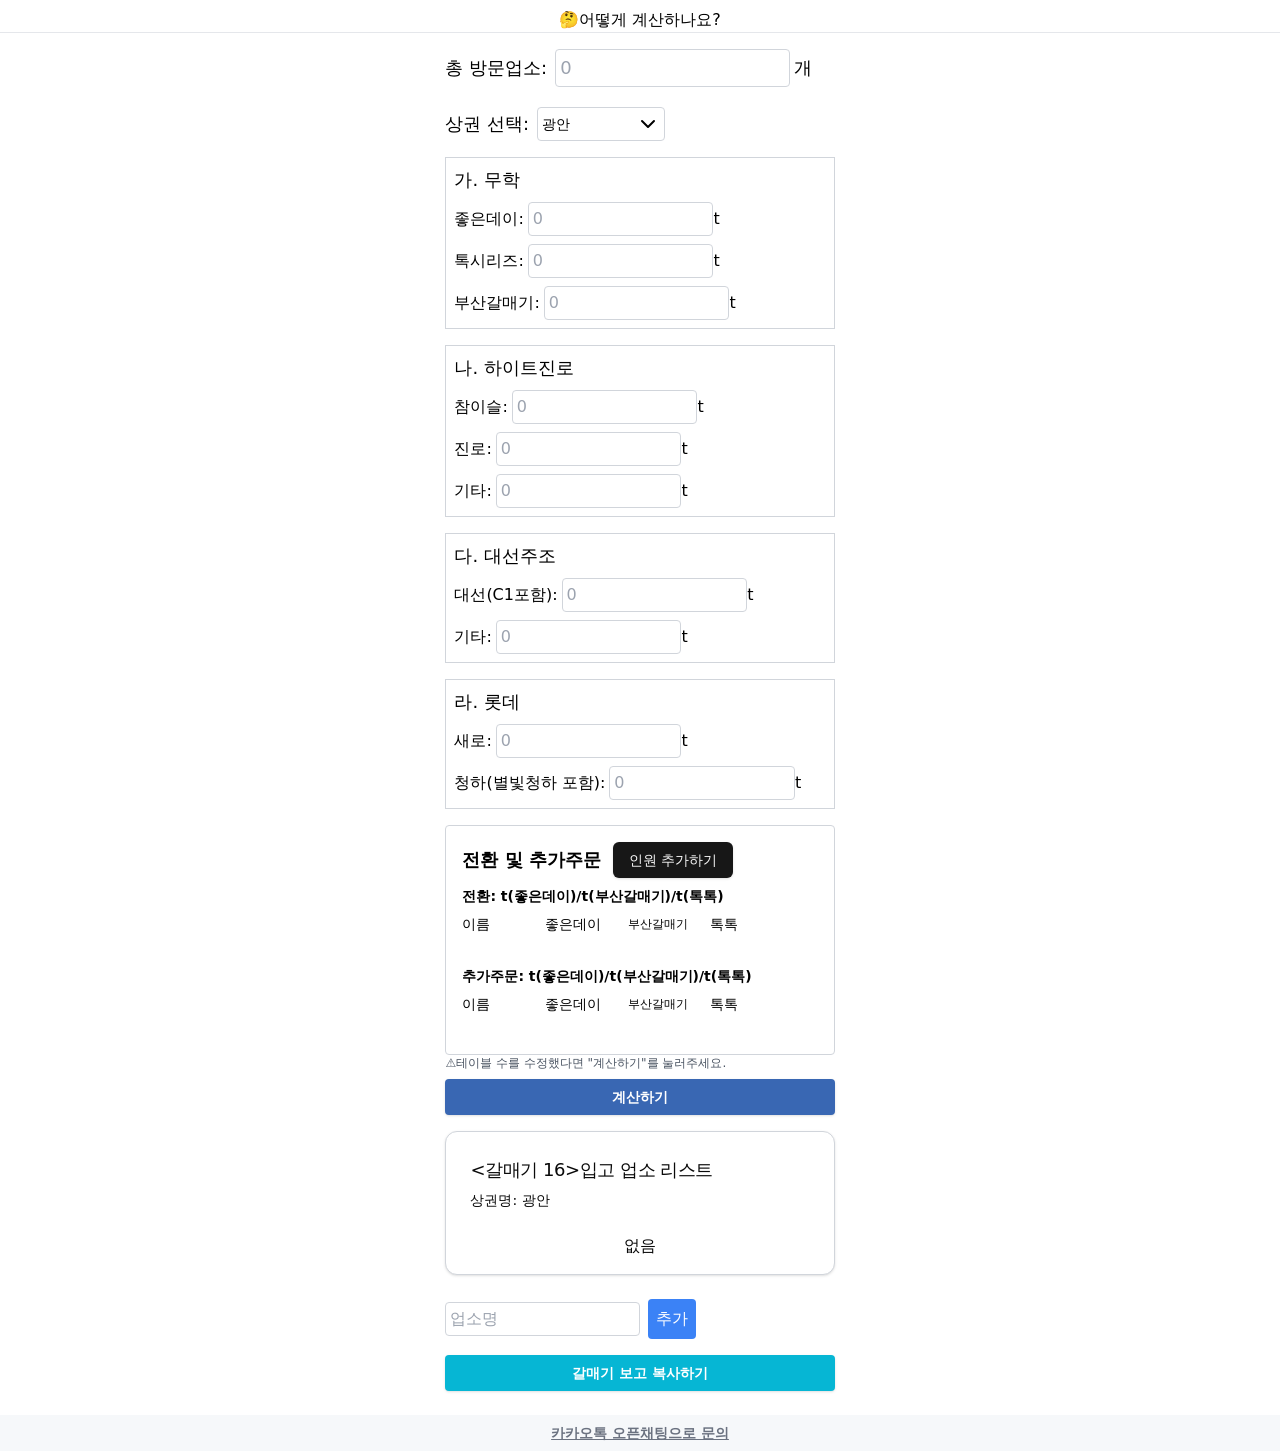
==== index.html @ 33eb795d "Add static sale tool site Includes sale page bundle, redirecting index.html, and basic docs for Clou" ====
<!doctype html>
<html lang="ko">
  <head>
    <meta charset="utf-8" />
    <meta name="viewport" content="width=device-width, initial-scale=1" />
    <title>ABT TOOL</title>
    <meta http-equiv="refresh" content="0; url=/sale.html" />
    <link rel="canonical" href="/sale.html" />
  </head>
  <body>
    <noscript>
      <a href="/sale.html">sale.html로 이동</a>
    </noscript>
  </body>
</html>
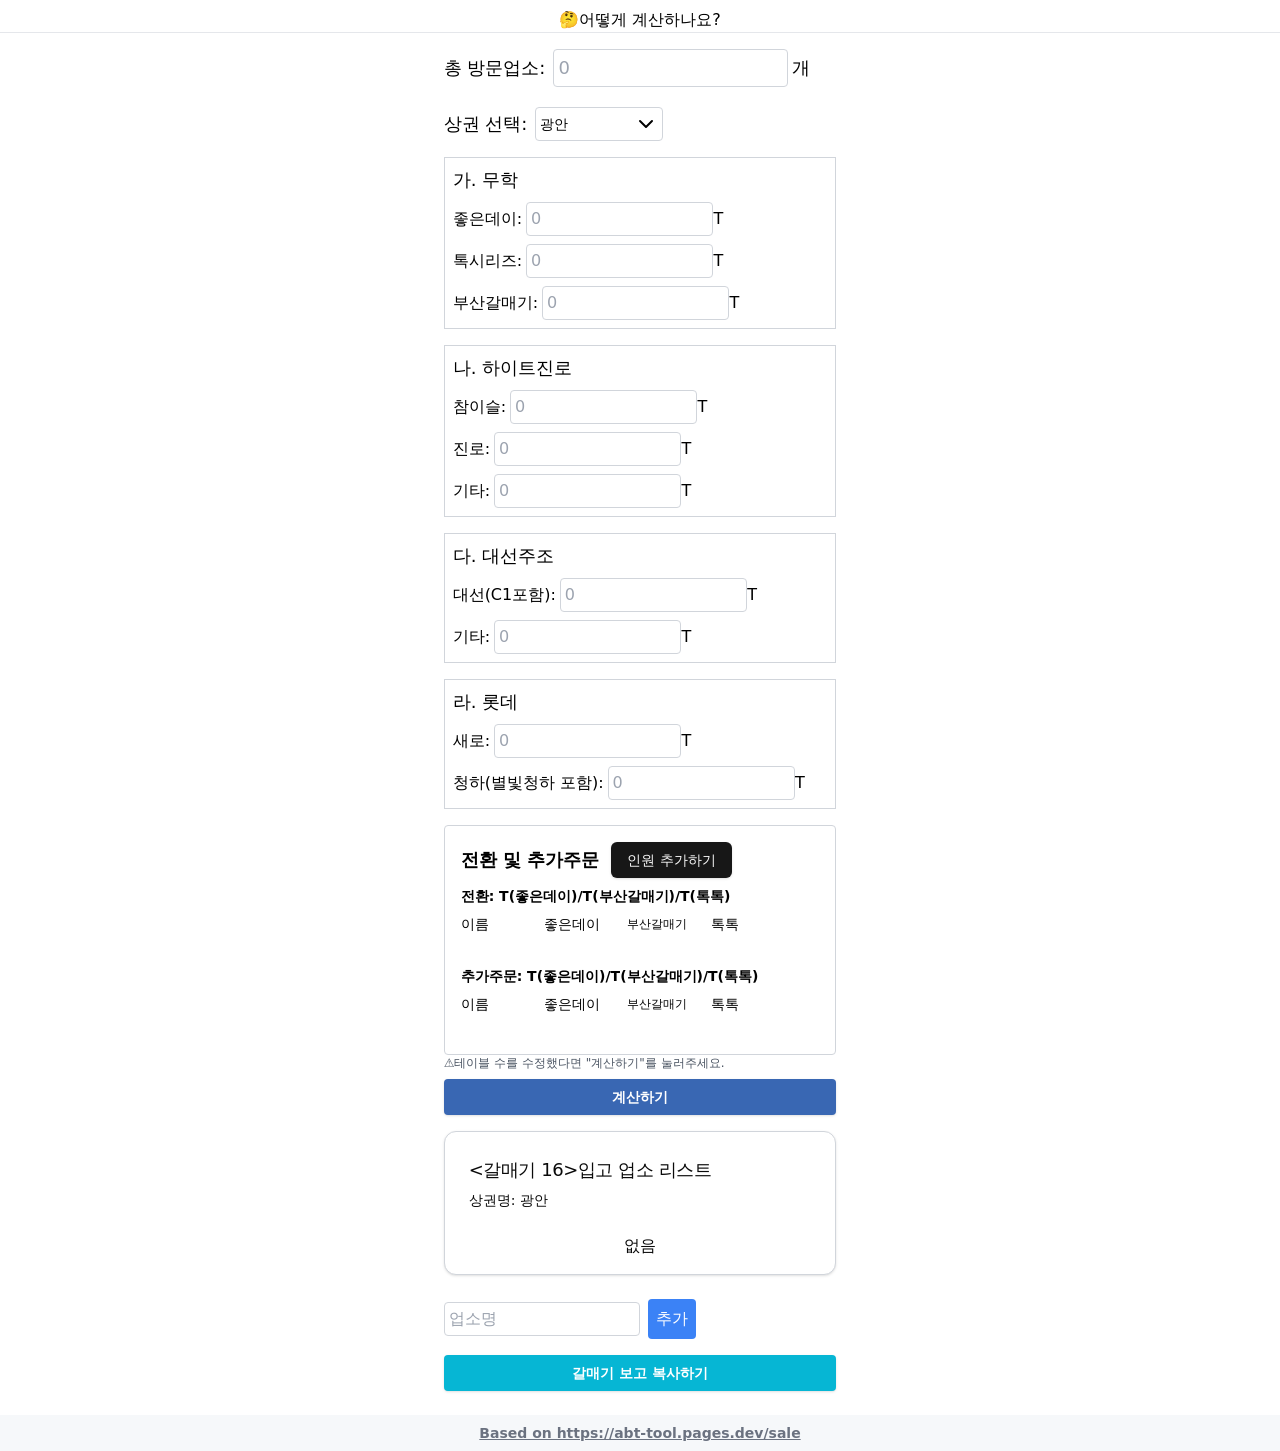
==== commit 42075aee: "sale.html 삭제 등" ====
--- a/index.html
+++ b/index.html
@@ -1,15 +1,130 @@
-<!doctype html>
+<!DOCTYPE html>
 <html lang="ko">
-  <head>
-    <meta charset="utf-8" />
-    <meta name="viewport" content="width=device-width, initial-scale=1" />
+
+<head>
+    <meta charSet="utf-8" />
+    <meta name="viewport" content="width=device-width, initial-scale=1, maximum-scale=1, user-scalable=no" />
+    <link rel="stylesheet" href="_next/static/css/75a75820e877299b.css" data-precedence="next" />
+    <link rel="stylesheet" href="_next/static/css/6a5c3ba657a1015a.css" data-precedence="next" />
+    <link rel="preload" as="script" fetchPriority="low" href="_next/static/chunks/webpack-6e3c62feb69afa3a.js" />
+    <script src="_next/static/chunks/fd9d1056-c4050f5b61ad0a3b.js" async=""></script>
+    <script src="_next/static/chunks/526-8e2cb7cc63ae3da7.js" async=""></script>
+    <script src="_next/static/chunks/main-app-bc9e72b412fe2d74.js" async=""></script>
+    <script src="_next/static/chunks/127-a7d9f3a16a4af8b4.js" async=""></script>
+    <script src="_next/static/chunks/app/sale/page-6048f399b94fa936.js" async=""></script>
     <title>ABT TOOL</title>
-    <meta http-equiv="refresh" content="0; url=/sale.html" />
-    <link rel="canonical" href="/sale.html" />
-  </head>
-  <body>
-    <noscript>
-      <a href="/sale.html">sale.html로 이동</a>
-    </noscript>
-  </body>
+    <meta name="description" content="판촉 ABT 근무자의 칼퇴근을 위해!" />
+    <link rel="icon" href="favicon.ico" type="image/x-icon" sizes="16x16" />
+    <script src="_next/static/chunks/polyfills-78c92fac7aa8fdd8.js" noModule=""></script>
+</head>
+
+<body class="__variable_fde3a9 antialiased">
+    <header class="flex items-center justify-center border-b-[1px]"><button type="button" aria-haspopup="dialog"
+            aria-expanded="false" aria-controls="radix-:Rpufkq:" data-state="closed" class="pt-2">🤔어떻게 계산하나요?</button>
+    </header>
+    <main class="app-container">
+        <div class="p-4 max-w-[500px]">
+            <section class="flex flex-col mb-4"><label class="text-lg mb-1 flex items-center">총 방문업소:<input
+                        type="number" pattern="\d*" class="ml-2 border border-gray-300 rounded p-1 text-black"
+                        placeholder="0" /><span class="ml-1">개</span></label></section>
+            <section class="flex flex-row mb-4 items-center">
+                <h1 class="text-lg pr-2">상권 선택: </h1>
+                <div class="relative"><button
+                        class="flex justify-between items-center text-sm border border-gray-300 rounded p-1 text-black w-32 text-left">광안<svg
+                            xmlns="http://www.w3.org/2000/svg" width="24" height="24" viewBox="0 0 24 24" fill="none"
+                            stroke="currentColor" stroke-width="2" stroke-linecap="round" stroke-linejoin="round"
+                            class="lucide lucide-chevron-down transition-transform duration-200 rotate-0">
+                            <path d="m6 9 6 6 6-6"></path>
+                        </svg></button></div>
+            </section>
+            <form>
+                <section class="mb-4 border border-gray-300 p-2">
+                    <h1 class="text-lg">가. 무학</h1>
+                    <div class="mt-2"><span class="pr-1">좋은데이<!-- -->:</span><input type="number" pattern="\d*"
+                            class="border border-gray-300 rounded p-1 w-1/2 text-black" placeholder="0" />T</div>
+                    <div class="mt-2"><span class="pr-1">톡시리즈<!-- -->:</span><input type="number" pattern="\d*"
+                            class="border border-gray-300 rounded p-1 w-1/2 text-black" placeholder="0" />T</div>
+                    <div class="mt-2"><span class="pr-1">부산갈매기<!-- -->:</span><input type="number" pattern="\d*"
+                            class="border border-gray-300 rounded p-1 w-1/2 text-black" placeholder="0" />T</div>
+                </section>
+                <section class="mb-4 border border-gray-300 p-2">
+                    <h1 class="text-lg">나. 하이트진로</h1>
+                    <div class="mt-2"><span class="pr-1">참이슬<!-- -->:</span><input type="number" pattern="\d*"
+                            class="border border-gray-300 rounded p-1 w-1/2 text-black" placeholder="0" />T</div>
+                    <div class="mt-2"><span class="pr-1">진로<!-- -->:</span><input type="number" pattern="\d*"
+                            class="border border-gray-300 rounded p-1 w-1/2 text-black" placeholder="0" />T</div>
+                    <div class="mt-2"><span class="pr-1">기타<!-- -->:</span><input type="number" pattern="\d*"
+                            class="border border-gray-300 rounded p-1 w-1/2 text-black" placeholder="0" />T</div>
+                </section>
+                <section class="mb-4 border border-gray-300 p-2">
+                    <h1 class="text-lg">다. 대선주조</h1>
+                    <div class="mt-2"><span class="pr-1">대선(C1포함)<!-- -->:</span><input type="number" pattern="\d*"
+                            class="border border-gray-300 rounded p-1 w-1/2 text-black" placeholder="0" />T</div>
+                    <div class="mt-2"><span class="pr-1">기타<!-- -->:</span><input type="number" pattern="\d*"
+                            class="border border-gray-300 rounded p-1 w-1/2 text-black" placeholder="0" />T</div>
+                </section>
+                <section class="mb-4 border border-gray-300 p-2">
+                    <h1 class="text-lg">라. 롯데</h1>
+                    <div class="mt-2"><span class="pr-1">새로<!-- -->:</span><input type="number" pattern="\d*"
+                            class="border border-gray-300 rounded p-1 w-1/2 text-black" placeholder="0" />T</div>
+                    <div class="mt-2"><span class="pr-1">청하(별빛청하 포함)<!-- -->:</span><input type="number" pattern="\d*"
+                            class="border border-gray-300 rounded p-1 w-1/2 text-black" placeholder="0" />T</div>
+                </section>
+                <div class="border border-gray-300 rounded p-4">
+                    <div class="flex flex-row justify-start items-center gap-3">
+                        <h1 class="text-lg font-bold">전환 및 추가주문</h1><button
+                            class="inline-flex items-center justify-center gap-2 whitespace-nowrap rounded-md text-sm font-medium transition-colors focus-visible:outline-none focus-visible:ring-1 focus-visible:ring-neutral-950 disabled:pointer-events-none disabled:opacity-50 [&amp;_svg]:pointer-events-none [&amp;_svg]:size-4 [&amp;_svg]:shrink-0 dark:focus-visible:ring-neutral-300 bg-neutral-900 text-neutral-50 shadow hover:bg-neutral-900/90 dark:bg-neutral-50 dark:text-neutral-900 dark:hover:bg-neutral-50/90 h-9 px-4 py-2"
+                            type="button">인원 추가하기</button>
+                    </div>
+                    <section class="mb-4 text-sm">
+                        <h2 class="py-2 font-bold">전환: <!-- -->T(좋은데이)/<!-- -->T(부산갈매기)/<!-- -->T(톡톡)</h2>
+                        <div class="flex flex-col mb-2">
+                            <div class="flex flex-row gap-2 mb-2"><label class="w-1/4">이름</label><label
+                                    class="w-1/4">좋은데이</label><label
+                                    class="w-1/4 text-xs flex flex-col justify-center">부산갈매기</label><label
+                                    class="w-1/4">톡톡</label>
+                                <div class="w-1/12"></div>
+                            </div>
+                        </div>
+                    </section>
+                    <section class="mb-4 text-sm">
+                        <h2 class="py-2 font-bold">추가주문: <!-- -->T(좋은데이)/<!-- -->T(부산갈매기)/<!-- -->T(톡톡)</h2>
+                        <div class="flex flex-col mb-2">
+                            <div class="flex flex-row gap-2 mb-2"><label class="w-1/4">이름</label><label
+                                    class="w-1/4">좋은데이</label><label
+                                    class="w-1/4 text-xs flex flex-col justify-center">부산갈매기</label><label
+                                    class="w-1/4">톡톡</label>
+                                <div class="w-1/12"></div>
+                            </div>
+                        </div>
+                    </section>
+                </div>
+                <p class="text-xs text-gray-600">⚠️테이블 수를 수정했다면 &quot;계산하기&quot;를 눌러주세요.</p><button
+                    class="inline-flex items-center justify-center gap-2 whitespace-nowrap text-sm transition-colors focus-visible:outline-none focus-visible:ring-1 focus-visible:ring-neutral-950 disabled:pointer-events-none disabled:opacity-50 [&amp;_svg]:pointer-events-none [&amp;_svg]:size-4 [&amp;_svg]:shrink-0 dark:focus-visible:ring-neutral-300 shadow dark:bg-neutral-50 dark:text-neutral-900 dark:hover:bg-neutral-50/90 h-9 my-2 bg-[#3967b3] hover:bg-[#3871cc] text-white font-semibold rounded p-2 w-full"
+                    type="submit">계산하기</button>
+            </form>
+            <section>
+                <div
+                    class="rounded-xl bg-white text-neutral-950 shadow dark:border-neutral-800 dark:bg-neutral-950 dark:text-neutral-50 mt-2 mb-4 border border-gray-300 w-full max-w-full">
+                    <div class="flex flex-col space-y-1.5 p-6 pb-2">
+                        <div class="tracking-tight text-lg font-medium">&lt;<!-- -->갈매기 16<!-- -->&gt;<!-- -->입고 업소 리스트
+                        </div>
+                        <p class="text-sm text-muted-foreground">상권명: <!-- -->광안</p>
+                    </div>
+                    <div class="p-0">
+                        <p class="text-center py-4 text-muted-foreground">없음</p>
+                    </div>
+                </div>
+                <form class=""><input class="border rounded p-1 w-1/2 mr-2 text-black border-gray-300" placeholder="업소명"
+                        value="" /><button type="submit" class="my-2 bg-blue-500 text-white rounded p-2">추가</button>
+                </form><button
+                    class="inline-flex items-center justify-center gap-2 whitespace-nowrap text-sm transition-colors focus-visible:outline-none focus-visible:ring-1 focus-visible:ring-neutral-950 disabled:pointer-events-none disabled:opacity-50 [&amp;_svg]:pointer-events-none [&amp;_svg]:size-4 [&amp;_svg]:shrink-0 dark:focus-visible:ring-neutral-300 shadow dark:bg-neutral-50 dark:text-neutral-900 dark:hover:bg-neutral-50/90 h-9 my-2 bg-cyan-500 hover:bg-[#2098ad] text-white font-semibold rounded p-2 w-full"
+                    type="button">갈매기 보고 복사하기</button>
+            </section>
+        </div>
+    </main>
+    <footer class="text-center text-sm text-gray-500 py-2 bg-[#F6F8FA]"><a href="https://abt-tool.pages.dev/sale" class="underline font-bold" target="_blank" rel="noopener">Based on https://abt-tool.pages.dev/sale</a></footer>
+    <script src="_next/static/chunks/webpack-6e3c62feb69afa3a.js" async=""></script>
+</body>
+
 </html>
--- a/_next/static/css/75a75820e877299b.css
+++ b/_next/static/css/75a75820e877299b.css
@@ -0,0 +1,1824 @@
+@font-face {
+    font-family: __pretendard_fde3a9;
+    src: url(../media/ff840cfebfb63b0c-s.p.woff2) format("woff2");
+    font-display: swap;
+    font-weight: 45 920
+}
+
+@font-face {
+    font-family: __pretendard_Fallback_fde3a9;
+    src: local("Arial");
+    ascent-override: 93.76%;
+    descent-override: 23.75%;
+    line-gap-override: 0.00%;
+    size-adjust: 101.55%
+}
+
+.__className_fde3a9 {
+    font-family: __pretendard_fde3a9, __pretendard_Fallback_fde3a9
+}
+
+.__variable_fde3a9 {
+    --font-pretendard: "__pretendard_fde3a9", "__pretendard_Fallback_fde3a9"
+}
+
+/*
+! tailwindcss v3.4.11 | MIT License | https://tailwindcss.com
+*/
+*,
+:after,
+:before {
+    box-sizing: border-box;
+    border: 0 solid #e5e7eb
+}
+
+:after,
+:before {
+    --tw-content: ""
+}
+
+:host,
+html {
+    line-height: 1.5;
+    -webkit-text-size-adjust: 100%;
+    -moz-tab-size: 4;
+    tab-size: 4;
+    font-family: ui-sans-serif, system-ui, sans-serif, Apple Color Emoji, Segoe UI Emoji, Segoe UI Symbol, Noto Color Emoji;
+    font-feature-settings: normal;
+    font-variation-settings: normal;
+    -webkit-tap-highlight-color: transparent
+}
+
+body {
+    margin: 0;
+    line-height: inherit
+}
+
+hr {
+    height: 0;
+    color: inherit;
+    border-top-width: 1px
+}
+
+abbr:where([title]) {
+    text-decoration: underline dotted
+}
+
+h1,
+h2,
+h3,
+h4,
+h5,
+h6 {
+    font-size: inherit;
+    font-weight: inherit
+}
+
+a {
+    color: inherit;
+    text-decoration: inherit
+}
+
+b,
+strong {
+    font-weight: bolder
+}
+
+code,
+kbd,
+pre,
+samp {
+    font-family: ui-monospace, SFMono-Regular, Menlo, Monaco, Consolas, Liberation Mono, Courier New, monospace;
+    font-feature-settings: normal;
+    font-variation-settings: normal;
+    font-size: 1em
+}
+
+small {
+    font-size: 80%
+}
+
+sub,
+sup {
+    font-size: 75%;
+    line-height: 0;
+    position: relative;
+    vertical-align: baseline
+}
+
+sub {
+    bottom: -.25em
+}
+
+sup {
+    top: -.5em
+}
+
+table {
+    text-indent: 0;
+    border-color: inherit;
+    border-collapse: collapse
+}
+
+button,
+input,
+optgroup,
+select,
+textarea {
+    font-family: inherit;
+    font-feature-settings: inherit;
+    font-variation-settings: inherit;
+    font-size: 100%;
+    font-weight: inherit;
+    line-height: inherit;
+    letter-spacing: inherit;
+    color: inherit;
+    margin: 0;
+    padding: 0
+}
+
+button,
+select {
+    text-transform: none
+}
+
+button,
+input:where([type=button]),
+input:where([type=reset]),
+input:where([type=submit]) {
+    -webkit-appearance: button;
+    background-color: transparent;
+    background-image: none
+}
+
+:-moz-focusring {
+    outline: auto
+}
+
+:-moz-ui-invalid {
+    box-shadow: none
+}
+
+progress {
+    vertical-align: baseline
+}
+
+::-webkit-inner-spin-button,
+::-webkit-outer-spin-button {
+    height: auto
+}
+
+[type=search] {
+    -webkit-appearance: textfield;
+    outline-offset: -2px
+}
+
+::-webkit-search-decoration {
+    -webkit-appearance: none
+}
+
+::-webkit-file-upload-button {
+    -webkit-appearance: button;
+    font: inherit
+}
+
+summary {
+    display: list-item
+}
+
+blockquote,
+dd,
+dl,
+figure,
+h1,
+h2,
+h3,
+h4,
+h5,
+h6,
+hr,
+p,
+pre {
+    margin: 0
+}
+
+fieldset {
+    margin: 0
+}
+
+fieldset,
+legend {
+    padding: 0
+}
+
+menu,
+ol,
+ul {
+    list-style: none;
+    margin: 0;
+    padding: 0
+}
+
+dialog {
+    padding: 0
+}
+
+textarea {
+    resize: vertical
+}
+
+input::placeholder,
+textarea::placeholder {
+    opacity: 1;
+    color: #9ca3af
+}
+
+[role=button],
+button {
+    cursor: pointer
+}
+
+:disabled {
+    cursor: default
+}
+
+audio,
+canvas,
+embed,
+iframe,
+img,
+object,
+svg,
+video {
+    display: block;
+    vertical-align: middle
+}
+
+img,
+video {
+    max-width: 100%;
+    height: auto
+}
+
+[hidden] {
+    display: none
+}
+
+:root {
+    --radius: 0.5rem
+}
+
+*,
+:after,
+:before {
+    --tw-border-spacing-x: 0;
+    --tw-border-spacing-y: 0;
+    --tw-translate-x: 0;
+    --tw-translate-y: 0;
+    --tw-rotate: 0;
+    --tw-skew-x: 0;
+    --tw-skew-y: 0;
+    --tw-scale-x: 1;
+    --tw-scale-y: 1;
+    --tw-pan-x: ;
+    --tw-pan-y: ;
+    --tw-pinch-zoom: ;
+    --tw-scroll-snap-strictness: proximity;
+    --tw-gradient-from-position: ;
+    --tw-gradient-via-position: ;
+    --tw-gradient-to-position: ;
+    --tw-ordinal: ;
+    --tw-slashed-zero: ;
+    --tw-numeric-figure: ;
+    --tw-numeric-spacing: ;
+    --tw-numeric-fraction: ;
+    --tw-ring-inset: ;
+    --tw-ring-offset-width: 0px;
+    --tw-ring-offset-color: #fff;
+    --tw-ring-color: rgba(59, 130, 246, .5);
+    --tw-ring-offset-shadow: 0 0 #0000;
+    --tw-ring-shadow: 0 0 #0000;
+    --tw-shadow: 0 0 #0000;
+    --tw-shadow-colored: 0 0 #0000;
+    --tw-blur: ;
+    --tw-brightness: ;
+    --tw-contrast: ;
+    --tw-grayscale: ;
+    --tw-hue-rotate: ;
+    --tw-invert: ;
+    --tw-saturate: ;
+    --tw-sepia: ;
+    --tw-drop-shadow: ;
+    --tw-backdrop-blur: ;
+    --tw-backdrop-brightness: ;
+    --tw-backdrop-contrast: ;
+    --tw-backdrop-grayscale: ;
+    --tw-backdrop-hue-rotate: ;
+    --tw-backdrop-invert: ;
+    --tw-backdrop-opacity: ;
+    --tw-backdrop-saturate: ;
+    --tw-backdrop-sepia: ;
+    --tw-contain-size: ;
+    --tw-contain-layout: ;
+    --tw-contain-paint: ;
+    --tw-contain-style:
+}
+
+::backdrop {
+    --tw-border-spacing-x: 0;
+    --tw-border-spacing-y: 0;
+    --tw-translate-x: 0;
+    --tw-translate-y: 0;
+    --tw-rotate: 0;
+    --tw-skew-x: 0;
+    --tw-skew-y: 0;
+    --tw-scale-x: 1;
+    --tw-scale-y: 1;
+    --tw-pan-x: ;
+    --tw-pan-y: ;
+    --tw-pinch-zoom: ;
+    --tw-scroll-snap-strictness: proximity;
+    --tw-gradient-from-position: ;
+    --tw-gradient-via-position: ;
+    --tw-gradient-to-position: ;
+    --tw-ordinal: ;
+    --tw-slashed-zero: ;
+    --tw-numeric-figure: ;
+    --tw-numeric-spacing: ;
+    --tw-numeric-fraction: ;
+    --tw-ring-inset: ;
+    --tw-ring-offset-width: 0px;
+    --tw-ring-offset-color: #fff;
+    --tw-ring-color: rgba(59, 130, 246, .5);
+    --tw-ring-offset-shadow: 0 0 #0000;
+    --tw-ring-shadow: 0 0 #0000;
+    --tw-shadow: 0 0 #0000;
+    --tw-shadow-colored: 0 0 #0000;
+    --tw-blur: ;
+    --tw-brightness: ;
+    --tw-contrast: ;
+    --tw-grayscale: ;
+    --tw-hue-rotate: ;
+    --tw-invert: ;
+    --tw-saturate: ;
+    --tw-sepia: ;
+    --tw-drop-shadow: ;
+    --tw-backdrop-blur: ;
+    --tw-backdrop-brightness: ;
+    --tw-backdrop-contrast: ;
+    --tw-backdrop-grayscale: ;
+    --tw-backdrop-hue-rotate: ;
+    --tw-backdrop-invert: ;
+    --tw-backdrop-opacity: ;
+    --tw-backdrop-saturate: ;
+    --tw-backdrop-sepia: ;
+    --tw-contain-size: ;
+    --tw-contain-layout: ;
+    --tw-contain-paint: ;
+    --tw-contain-style:
+}
+
+.sr-only {
+    position: absolute;
+    width: 1px;
+    height: 1px;
+    padding: 0;
+    margin: -1px;
+    overflow: hidden;
+    clip: rect(0, 0, 0, 0);
+    white-space: nowrap;
+    border-width: 0
+}
+
+.pointer-events-none {
+    pointer-events: none
+}
+
+.fixed {
+    position: fixed
+}
+
+.absolute {
+    position: absolute
+}
+
+.relative {
+    position: relative
+}
+
+.inset-0 {
+    inset: 0
+}
+
+.-bottom-10 {
+    bottom: -2.5rem
+}
+
+.bottom-8 {
+    bottom: 2rem
+}
+
+.left-0 {
+    left: 0
+}
+
+.left-\[50\%\] {
+    left: 50%
+}
+
+.right-4 {
+    right: 1rem
+}
+
+.top-0 {
+    top: 0
+}
+
+.top-4 {
+    top: 1rem
+}
+
+.top-\[50\%\] {
+    top: 50%
+}
+
+.z-50 {
+    z-index: 50
+}
+
+.mx-auto {
+    margin-left: auto;
+    margin-right: auto
+}
+
+.my-2 {
+    margin-top: .5rem;
+    margin-bottom: .5rem
+}
+
+.my-6 {
+    margin-top: 1.5rem;
+    margin-bottom: 1.5rem
+}
+
+.mb-1 {
+    margin-bottom: .25rem
+}
+
+.mb-2 {
+    margin-bottom: .5rem
+}
+
+.mb-3 {
+    margin-bottom: .75rem
+}
+
+.mb-4 {
+    margin-bottom: 1rem
+}
+
+.ml-1 {
+    margin-left: .25rem
+}
+
+.ml-1\.5 {
+    margin-left: .375rem
+}
+
+.ml-2 {
+    margin-left: .5rem
+}
+
+.mr-1 {
+    margin-right: .25rem
+}
+
+.mr-2 {
+    margin-right: .5rem
+}
+
+.mt-1 {
+    margin-top: .25rem
+}
+
+.mt-2 {
+    margin-top: .5rem
+}
+
+.mt-4 {
+    margin-top: 1rem
+}
+
+.block {
+    display: block
+}
+
+.flex {
+    display: flex
+}
+
+.inline-flex {
+    display: inline-flex
+}
+
+.table {
+    display: table
+}
+
+.grid {
+    display: grid
+}
+
+.h-10 {
+    height: 2.5rem
+}
+
+.h-3\.5 {
+    height: .875rem
+}
+
+.h-4 {
+    height: 1rem
+}
+
+.h-5 {
+    height: 1.25rem
+}
+
+.h-7 {
+    height: 1.75rem
+}
+
+.h-8 {
+    height: 2rem
+}
+
+.h-9 {
+    height: 2.25rem
+}
+
+.h-\[310px\] {
+    height: 310px
+}
+
+.h-screen {
+    height: 100vh
+}
+
+.max-h-0 {
+    max-height: 0
+}
+
+.max-h-8 {
+    max-height: 2rem
+}
+
+.max-h-80 {
+    max-height: 20rem
+}
+
+.w-1\/12 {
+    width: 8.333333%
+}
+
+.w-1\/2 {
+    width: 50%
+}
+
+.w-1\/4 {
+    width: 25%
+}
+
+.w-12 {
+    width: 3rem
+}
+
+.w-3\.5 {
+    width: .875rem
+}
+
+.w-32 {
+    width: 8rem
+}
+
+.w-4 {
+    width: 1rem
+}
+
+.w-9 {
+    width: 2.25rem
+}
+
+.w-\[60px\] {
+    width: 60px
+}
+
+.w-full {
+    width: 100%
+}
+
+.w-screen {
+    width: 100vw
+}
+
+.max-w-\[500px\] {
+    max-width: 500px
+}
+
+.max-w-full {
+    max-width: 100%
+}
+
+.max-w-lg {
+    max-width: 32rem
+}
+
+.max-w-xs {
+    max-width: 20rem
+}
+
+.flex-1 {
+    flex: 1 1 0%
+}
+
+.shrink-0 {
+    flex-shrink: 0
+}
+
+.caption-bottom {
+    caption-side: bottom
+}
+
+.translate-x-\[-50\%\] {
+    --tw-translate-x: -50%
+}
+
+.translate-x-\[-50\%\],
+.translate-y-0 {
+    transform: translate(var(--tw-translate-x), var(--tw-translate-y)) rotate(var(--tw-rotate)) skewX(var(--tw-skew-x)) skewY(var(--tw-skew-y)) scaleX(var(--tw-scale-x)) scaleY(var(--tw-scale-y))
+}
+
+.translate-y-0 {
+    --tw-translate-y: 0px
+}
+
+.translate-y-\[-50\%\] {
+    --tw-translate-y: -50%
+}
+
+.translate-y-\[-50\%\],
+.translate-y-full {
+    transform: translate(var(--tw-translate-x), var(--tw-translate-y)) rotate(var(--tw-rotate)) skewX(var(--tw-skew-x)) skewY(var(--tw-skew-y)) scaleX(var(--tw-scale-x)) scaleY(var(--tw-scale-y))
+}
+
+.translate-y-full {
+    --tw-translate-y: 100%
+}
+
+.rotate-0 {
+    --tw-rotate: 0deg
+}
+
+.rotate-0,
+.rotate-180 {
+    transform: translate(var(--tw-translate-x), var(--tw-translate-y)) rotate(var(--tw-rotate)) skewX(var(--tw-skew-x)) skewY(var(--tw-skew-y)) scaleX(var(--tw-scale-x)) scaleY(var(--tw-scale-y))
+}
+
+.rotate-180 {
+    --tw-rotate: 180deg
+}
+
+.transform {
+    transform: translate(var(--tw-translate-x), var(--tw-translate-y)) rotate(var(--tw-rotate)) skewX(var(--tw-skew-x)) skewY(var(--tw-skew-y)) scaleX(var(--tw-scale-x)) scaleY(var(--tw-scale-y))
+}
+
+@keyframes pulse {
+    50% {
+        opacity: .5
+    }
+}
+
+.animate-pulse {
+    animation: pulse 2s cubic-bezier(.4, 0, .6, 1) infinite
+}
+
+@keyframes spin {
+    to {
+        transform: rotate(1turn)
+    }
+}
+
+.animate-spin {
+    animation: spin 1s linear infinite
+}
+
+.cursor-pointer {
+    cursor: pointer
+}
+
+.flex-row {
+    flex-direction: row
+}
+
+.flex-col {
+    flex-direction: column
+}
+
+.flex-col-reverse {
+    flex-direction: column-reverse
+}
+
+.items-center {
+    align-items: center
+}
+
+.justify-start {
+    justify-content: flex-start
+}
+
+.justify-end {
+    justify-content: flex-end
+}
+
+.justify-center {
+    justify-content: center
+}
+
+.justify-between {
+    justify-content: space-between
+}
+
+.gap-2 {
+    gap: .5rem
+}
+
+.gap-3 {
+    gap: .75rem
+}
+
+.gap-4 {
+    gap: 1rem
+}
+
+.space-x-1>:not([hidden])~:not([hidden]) {
+    --tw-space-x-reverse: 0;
+    margin-right: calc(.25rem * var(--tw-space-x-reverse));
+    margin-left: calc(.25rem * calc(1 - var(--tw-space-x-reverse)))
+}
+
+.space-y-1\.5>:not([hidden])~:not([hidden]) {
+    --tw-space-y-reverse: 0;
+    margin-top: calc(.375rem * calc(1 - var(--tw-space-y-reverse)));
+    margin-bottom: calc(.375rem * var(--tw-space-y-reverse))
+}
+
+.space-y-2>:not([hidden])~:not([hidden]) {
+    --tw-space-y-reverse: 0;
+    margin-top: calc(.5rem * calc(1 - var(--tw-space-y-reverse)));
+    margin-bottom: calc(.5rem * var(--tw-space-y-reverse))
+}
+
+.overflow-auto {
+    overflow: auto
+}
+
+.overflow-hidden {
+    overflow: hidden
+}
+
+.overflow-y-auto {
+    overflow-y: auto
+}
+
+.whitespace-nowrap {
+    white-space: nowrap
+}
+
+.rounded {
+    border-radius: .25rem
+}
+
+.rounded-full {
+    border-radius: 9999px
+}
+
+.rounded-lg {
+    border-radius: var(--radius)
+}
+
+.rounded-md {
+    border-radius: calc(var(--radius) - 2px)
+}
+
+.rounded-sm {
+    border-radius: calc(var(--radius) - 4px)
+}
+
+.rounded-xl {
+    border-radius: .75rem
+}
+
+.rounded-t-2xl {
+    border-top-left-radius: 1rem;
+    border-top-right-radius: 1rem
+}
+
+.border {
+    border-width: 1px
+}
+
+.border-0 {
+    border-width: 0
+}
+
+.border-2 {
+    border-width: 2px
+}
+
+.border-b,
+.border-b-\[1px\] {
+    border-bottom-width: 1px
+}
+
+.border-t {
+    border-top-width: 1px
+}
+
+.border-gray-300 {
+    --tw-border-opacity: 1;
+    border-color: rgb(209 213 219/var(--tw-border-opacity))
+}
+
+.border-neutral-200 {
+    --tw-border-opacity: 1;
+    border-color: rgb(229 229 229/var(--tw-border-opacity))
+}
+
+.border-red-400 {
+    --tw-border-opacity: 1;
+    border-color: rgb(248 113 113/var(--tw-border-opacity))
+}
+
+.border-slate-200 {
+    --tw-border-opacity: 1;
+    border-color: rgb(226 232 240/var(--tw-border-opacity))
+}
+
+.border-transparent {
+    border-color: transparent
+}
+
+.bg-\[\#3967b3\] {
+    --tw-bg-opacity: 1;
+    background-color: rgb(57 103 179/var(--tw-bg-opacity))
+}
+
+.bg-\[\#A8C7FA\] {
+    --tw-bg-opacity: 1;
+    background-color: rgb(168 199 250/var(--tw-bg-opacity))
+}
+
+.bg-\[\#F6F8FA\] {
+    --tw-bg-opacity: 1;
+    background-color: rgb(246 248 250/var(--tw-bg-opacity))
+}
+
+.bg-\[\#FEE500\] {
+    --tw-bg-opacity: 1;
+    background-color: rgb(254 229 0/var(--tw-bg-opacity))
+}
+
+.bg-black\/80 {
+    background-color: rgba(0, 0, 0, .8)
+}
+
+.bg-blue-500 {
+    --tw-bg-opacity: 1;
+    background-color: rgb(59 130 246/var(--tw-bg-opacity))
+}
+
+.bg-cyan-500 {
+    --tw-bg-opacity: 1;
+    background-color: rgb(6 182 212/var(--tw-bg-opacity))
+}
+
+.bg-gray-200 {
+    --tw-bg-opacity: 1;
+    background-color: rgb(229 231 235/var(--tw-bg-opacity))
+}
+
+.bg-gray-800 {
+    --tw-bg-opacity: 1;
+    background-color: rgb(31 41 55/var(--tw-bg-opacity))
+}
+
+.bg-green-400 {
+    --tw-bg-opacity: 1;
+    background-color: rgb(74 222 128/var(--tw-bg-opacity))
+}
+
+.bg-neutral-100 {
+    --tw-bg-opacity: 1;
+    background-color: rgb(245 245 245/var(--tw-bg-opacity))
+}
+
+.bg-neutral-100\/50 {
+    background-color: hsla(0, 0%, 96%, .5)
+}
+
+.bg-neutral-900 {
+    --tw-bg-opacity: 1;
+    background-color: rgb(23 23 23/var(--tw-bg-opacity))
+}
+
+.bg-neutral-900\/10 {
+    background-color: hsla(0, 0%, 9%, .1)
+}
+
+.bg-red-500 {
+    --tw-bg-opacity: 1;
+    background-color: rgb(239 68 68/var(--tw-bg-opacity))
+}
+
+.bg-sky-500 {
+    --tw-bg-opacity: 1;
+    background-color: rgb(14 165 233/var(--tw-bg-opacity))
+}
+
+.bg-slate-50 {
+    --tw-bg-opacity: 1;
+    background-color: rgb(248 250 252/var(--tw-bg-opacity))
+}
+
+.bg-teal-700 {
+    --tw-bg-opacity: 1;
+    background-color: rgb(15 118 110/var(--tw-bg-opacity))
+}
+
+.bg-transparent {
+    background-color: transparent
+}
+
+.bg-white {
+    --tw-bg-opacity: 1;
+    background-color: rgb(255 255 255/var(--tw-bg-opacity))
+}
+
+.bg-opacity-0 {
+    --tw-bg-opacity: 0
+}
+
+.bg-opacity-50 {
+    --tw-bg-opacity: 0.5
+}
+
+.p-0 {
+    padding: 0
+}
+
+.p-1 {
+    padding: .25rem
+}
+
+.p-2 {
+    padding: .5rem
+}
+
+.p-4 {
+    padding: 1rem
+}
+
+.p-6 {
+    padding: 1.5rem
+}
+
+.px-2 {
+    padding-left: .5rem;
+    padding-right: .5rem
+}
+
+.px-3 {
+    padding-left: .75rem;
+    padding-right: .75rem
+}
+
+.px-4 {
+    padding-left: 1rem;
+    padding-right: 1rem
+}
+
+.px-8 {
+    padding-left: 2rem;
+    padding-right: 2rem
+}
+
+.py-0 {
+    padding-top: 0;
+    padding-bottom: 0
+}
+
+.py-1 {
+    padding-top: .25rem;
+    padding-bottom: .25rem
+}
+
+.py-1\.5 {
+    padding-top: .375rem;
+    padding-bottom: .375rem
+}
+
+.py-2 {
+    padding-top: .5rem;
+    padding-bottom: .5rem
+}
+
+.py-2\.5 {
+    padding-top: .625rem;
+    padding-bottom: .625rem
+}
+
+.py-3 {
+    padding-top: .75rem;
+    padding-bottom: .75rem
+}
+
+.py-4 {
+    padding-top: 1rem;
+    padding-bottom: 1rem
+}
+
+.py-5 {
+    padding-top: 1.25rem;
+    padding-bottom: 1.25rem
+}
+
+.pb-10 {
+    padding-bottom: 2.5rem
+}
+
+.pb-2 {
+    padding-bottom: .5rem
+}
+
+.pb-4 {
+    padding-bottom: 1rem
+}
+
+.pl-2 {
+    padding-left: .5rem
+}
+
+.pr-1 {
+    padding-right: .25rem
+}
+
+.pr-2 {
+    padding-right: .5rem
+}
+
+.pt-0 {
+    padding-top: 0
+}
+
+.pt-1 {
+    padding-top: .25rem
+}
+
+.pt-2 {
+    padding-top: .5rem
+}
+
+.text-left {
+    text-align: left
+}
+
+.text-center {
+    text-align: center
+}
+
+.text-right {
+    text-align: right
+}
+
+.align-middle {
+    vertical-align: middle
+}
+
+.text-base {
+    font-size: 1rem;
+    line-height: 1.5rem
+}
+
+.text-lg {
+    font-size: 1.125rem;
+    line-height: 1.75rem
+}
+
+.text-sm {
+    font-size: .875rem;
+    line-height: 1.25rem
+}
+
+.text-xl {
+    font-size: 1.25rem;
+    line-height: 1.75rem
+}
+
+.text-xs {
+    font-size: .75rem;
+    line-height: 1rem
+}
+
+.font-bold {
+    font-weight: 700
+}
+
+.font-medium {
+    font-weight: 500
+}
+
+.font-semibold {
+    font-weight: 600
+}
+
+.leading-none {
+    line-height: 1
+}
+
+.tracking-tight {
+    letter-spacing: -.025em
+}
+
+.text-\[\#062E6F\] {
+    --tw-text-opacity: 1;
+    color: rgb(6 46 111/var(--tw-text-opacity))
+}
+
+.text-black {
+    --tw-text-opacity: 1;
+    color: rgb(0 0 0/var(--tw-text-opacity))
+}
+
+.text-gray-500 {
+    --tw-text-opacity: 1;
+    color: rgb(107 114 128/var(--tw-text-opacity))
+}
+
+.text-gray-600 {
+    --tw-text-opacity: 1;
+    color: rgb(75 85 99/var(--tw-text-opacity))
+}
+
+.text-neutral-50 {
+    --tw-text-opacity: 1;
+    color: rgb(250 250 250/var(--tw-text-opacity))
+}
+
+.text-neutral-500 {
+    --tw-text-opacity: 1;
+    color: rgb(115 115 115/var(--tw-text-opacity))
+}
+
+.text-neutral-900 {
+    --tw-text-opacity: 1;
+    color: rgb(23 23 23/var(--tw-text-opacity))
+}
+
+.text-neutral-950 {
+    --tw-text-opacity: 1;
+    color: rgb(10 10 10/var(--tw-text-opacity))
+}
+
+.text-red-500 {
+    --tw-text-opacity: 1;
+    color: rgb(239 68 68/var(--tw-text-opacity))
+}
+
+.text-red-600 {
+    --tw-text-opacity: 1;
+    color: rgb(220 38 38/var(--tw-text-opacity))
+}
+
+.text-sky-600 {
+    --tw-text-opacity: 1;
+    color: rgb(2 132 199/var(--tw-text-opacity))
+}
+
+.text-slate-800 {
+    --tw-text-opacity: 1;
+    color: rgb(30 41 59/var(--tw-text-opacity))
+}
+
+.text-white {
+    --tw-text-opacity: 1;
+    color: rgb(255 255 255/var(--tw-text-opacity))
+}
+
+.underline {
+    text-decoration-line: underline
+}
+
+.underline-offset-4 {
+    text-underline-offset: 4px
+}
+
+.antialiased {
+    -webkit-font-smoothing: antialiased;
+    -moz-osx-font-smoothing: grayscale
+}
+
+.opacity-0 {
+    opacity: 0
+}
+
+.opacity-100 {
+    opacity: 1
+}
+
+.opacity-70 {
+    opacity: .7
+}
+
+.shadow {
+    --tw-shadow: 0 1px 3px 0 rgba(0, 0, 0, .1), 0 1px 2px -1px rgba(0, 0, 0, .1);
+    --tw-shadow-colored: 0 1px 3px 0 var(--tw-shadow-color), 0 1px 2px -1px var(--tw-shadow-color)
+}
+
+.shadow,
+.shadow-lg {
+    box-shadow: var(--tw-ring-offset-shadow, 0 0 #0000), var(--tw-ring-shadow, 0 0 #0000), var(--tw-shadow)
+}
+
+.shadow-lg {
+    --tw-shadow: 0 10px 15px -3px rgba(0, 0, 0, .1), 0 4px 6px -4px rgba(0, 0, 0, .1);
+    --tw-shadow-colored: 0 10px 15px -3px var(--tw-shadow-color), 0 4px 6px -4px var(--tw-shadow-color)
+}
+
+.shadow-md {
+    --tw-shadow: 0 4px 6px -1px rgba(0, 0, 0, .1), 0 2px 4px -2px rgba(0, 0, 0, .1);
+    --tw-shadow-colored: 0 4px 6px -1px var(--tw-shadow-color), 0 2px 4px -2px var(--tw-shadow-color)
+}
+
+.shadow-md,
+.shadow-none {
+    box-shadow: var(--tw-ring-offset-shadow, 0 0 #0000), var(--tw-ring-shadow, 0 0 #0000), var(--tw-shadow)
+}
+
+.shadow-none {
+    --tw-shadow: 0 0 #0000;
+    --tw-shadow-colored: 0 0 #0000
+}
+
+.shadow-sm {
+    --tw-shadow: 0 1px 2px 0 rgba(0, 0, 0, .05);
+    --tw-shadow-colored: 0 1px 2px 0 var(--tw-shadow-color);
+    box-shadow: var(--tw-ring-offset-shadow, 0 0 #0000), var(--tw-ring-shadow, 0 0 #0000), var(--tw-shadow)
+}
+
+.outline {
+    outline-style: solid
+}
+
+.ring-0 {
+    --tw-ring-offset-shadow: var(--tw-ring-inset) 0 0 0 var(--tw-ring-offset-width) var(--tw-ring-offset-color);
+    --tw-ring-shadow: var(--tw-ring-inset) 0 0 0 calc(0px + var(--tw-ring-offset-width)) var(--tw-ring-color);
+    box-shadow: var(--tw-ring-offset-shadow), var(--tw-ring-shadow), var(--tw-shadow, 0 0 #0000)
+}
+
+.ring-offset-white {
+    --tw-ring-offset-color: #fff
+}
+
+.transition-all {
+    transition-property: all;
+    transition-timing-function: cubic-bezier(.4, 0, .2, 1);
+    transition-duration: .15s
+}
+
+.transition-colors {
+    transition-property: color, background-color, border-color, text-decoration-color, fill, stroke;
+    transition-timing-function: cubic-bezier(.4, 0, .2, 1);
+    transition-duration: .15s
+}
+
+.transition-opacity {
+    transition-property: opacity;
+    transition-timing-function: cubic-bezier(.4, 0, .2, 1);
+    transition-duration: .15s
+}
+
+.transition-transform {
+    transition-property: transform;
+    transition-timing-function: cubic-bezier(.4, 0, .2, 1);
+    transition-duration: .15s
+}
+
+.duration-200 {
+    transition-duration: .2s
+}
+
+.duration-500 {
+    transition-duration: .5s
+}
+
+.ease-in-out {
+    transition-timing-function: cubic-bezier(.4, 0, .2, 1)
+}
+
+@keyframes enter {
+    0% {
+        opacity: var(--tw-enter-opacity, 1);
+        transform: translate3d(var(--tw-enter-translate-x, 0), var(--tw-enter-translate-y, 0), 0) scale3d(var(--tw-enter-scale, 1), var(--tw-enter-scale, 1), var(--tw-enter-scale, 1)) rotate(var(--tw-enter-rotate, 0))
+    }
+}
+
+@keyframes exit {
+    to {
+        opacity: var(--tw-exit-opacity, 1);
+        transform: translate3d(var(--tw-exit-translate-x, 0), var(--tw-exit-translate-y, 0), 0) scale3d(var(--tw-exit-scale, 1), var(--tw-exit-scale, 1), var(--tw-exit-scale, 1)) rotate(var(--tw-exit-rotate, 0))
+    }
+}
+
+.duration-200 {
+    animation-duration: .2s
+}
+
+.duration-500 {
+    animation-duration: .5s
+}
+
+.ease-in-out {
+    animation-timing-function: cubic-bezier(.4, 0, .2, 1)
+}
+
+.file\:border-0::file-selector-button {
+    border-width: 0
+}
+
+.file\:bg-transparent::file-selector-button {
+    background-color: transparent
+}
+
+.file\:text-sm::file-selector-button {
+    font-size: .875rem;
+    line-height: 1.25rem
+}
+
+.file\:font-medium::file-selector-button {
+    font-weight: 500
+}
+
+.file\:text-neutral-950::file-selector-button {
+    --tw-text-opacity: 1;
+    color: rgb(10 10 10/var(--tw-text-opacity))
+}
+
+.placeholder\:text-neutral-500::placeholder {
+    --tw-text-opacity: 1;
+    color: rgb(115 115 115/var(--tw-text-opacity))
+}
+
+.hover\:bg-\[\#2098ad\]:hover {
+    --tw-bg-opacity: 1;
+    background-color: rgb(32 152 173/var(--tw-bg-opacity))
+}
+
+.hover\:bg-\[\#3871cc\]:hover {
+    --tw-bg-opacity: 1;
+    background-color: rgb(56 113 204/var(--tw-bg-opacity))
+}
+
+.hover\:bg-gray-200:hover {
+    --tw-bg-opacity: 1;
+    background-color: rgb(229 231 235/var(--tw-bg-opacity))
+}
+
+.hover\:bg-neutral-100:hover {
+    --tw-bg-opacity: 1;
+    background-color: rgb(245 245 245/var(--tw-bg-opacity))
+}
+
+.hover\:bg-neutral-100\/50:hover {
+    background-color: hsla(0, 0%, 96%, .5)
+}
+
+.hover\:bg-neutral-100\/80:hover {
+    background-color: hsla(0, 0%, 96%, .8)
+}
+
+.hover\:bg-neutral-900\/90:hover {
+    background-color: hsla(0, 0%, 9%, .9)
+}
+
+.hover\:bg-red-400:hover {
+    --tw-bg-opacity: 1;
+    background-color: rgb(248 113 113/var(--tw-bg-opacity))
+}
+
+.hover\:bg-red-500\/90:hover {
+    background-color: rgba(239, 68, 68, .9)
+}
+
+.hover\:bg-teal-800:hover {
+    --tw-bg-opacity: 1;
+    background-color: rgb(17 94 89/var(--tw-bg-opacity))
+}
+
+.hover\:text-neutral-900:hover {
+    --tw-text-opacity: 1;
+    color: rgb(23 23 23/var(--tw-text-opacity))
+}
+
+.hover\:text-white:hover {
+    --tw-text-opacity: 1;
+    color: rgb(255 255 255/var(--tw-text-opacity))
+}
+
+.hover\:underline:hover {
+    text-decoration-line: underline
+}
+
+.hover\:opacity-100:hover {
+    opacity: 1
+}
+
+.focus\:outline-none:focus {
+    outline: 2px solid transparent;
+    outline-offset: 2px
+}
+
+.focus\:ring-2:focus {
+    --tw-ring-offset-shadow: var(--tw-ring-inset) 0 0 0 var(--tw-ring-offset-width) var(--tw-ring-offset-color);
+    --tw-ring-shadow: var(--tw-ring-inset) 0 0 0 calc(2px + var(--tw-ring-offset-width)) var(--tw-ring-color);
+    box-shadow: var(--tw-ring-offset-shadow), var(--tw-ring-shadow), var(--tw-shadow, 0 0 #0000)
+}
+
+.focus\:ring-neutral-950:focus {
+    --tw-ring-opacity: 1;
+    --tw-ring-color: rgb(10 10 10/var(--tw-ring-opacity))
+}
+
+.focus\:ring-offset-2:focus {
+    --tw-ring-offset-width: 2px
+}
+
+.focus-visible\:bg-background:focus-visible {
+    background-color: var(--background)
+}
+
+.focus-visible\:outline-none:focus-visible {
+    outline: 2px solid transparent;
+    outline-offset: 2px
+}
+
+.focus-visible\:ring-1:focus-visible {
+    --tw-ring-offset-shadow: var(--tw-ring-inset) 0 0 0 var(--tw-ring-offset-width) var(--tw-ring-offset-color);
+    --tw-ring-shadow: var(--tw-ring-inset) 0 0 0 calc(1px + var(--tw-ring-offset-width)) var(--tw-ring-color);
+    box-shadow: var(--tw-ring-offset-shadow), var(--tw-ring-shadow), var(--tw-shadow, 0 0 #0000)
+}
+
+.focus-visible\:ring-2:focus-visible {
+    --tw-ring-offset-shadow: var(--tw-ring-inset) 0 0 0 var(--tw-ring-offset-width) var(--tw-ring-offset-color);
+    --tw-ring-shadow: var(--tw-ring-inset) 0 0 0 calc(2px + var(--tw-ring-offset-width)) var(--tw-ring-color);
+    box-shadow: var(--tw-ring-offset-shadow), var(--tw-ring-shadow), var(--tw-shadow, 0 0 #0000)
+}
+
+.focus-visible\:ring-neutral-950:focus-visible {
+    --tw-ring-opacity: 1;
+    --tw-ring-color: rgb(10 10 10/var(--tw-ring-opacity))
+}
+
+.focus-visible\:ring-offset-0:focus-visible {
+    --tw-ring-offset-width: 0px
+}
+
+.focus-visible\:ring-offset-2:focus-visible {
+    --tw-ring-offset-width: 2px
+}
+
+.focus-visible\:ring-offset-white:focus-visible {
+    --tw-ring-offset-color: #fff
+}
+
+.disabled\:pointer-events-none:disabled {
+    pointer-events: none
+}
+
+.disabled\:cursor-not-allowed:disabled {
+    cursor: not-allowed
+}
+
+.disabled\:opacity-50:disabled {
+    opacity: .5
+}
+
+.data-\[state\=checked\]\:translate-x-4[data-state=checked] {
+    --tw-translate-x: 1rem
+}
+
+.data-\[state\=checked\]\:translate-x-4[data-state=checked],
+.data-\[state\=unchecked\]\:translate-x-0[data-state=unchecked] {
+    transform: translate(var(--tw-translate-x), var(--tw-translate-y)) rotate(var(--tw-rotate)) skewX(var(--tw-skew-x)) skewY(var(--tw-skew-y)) scaleX(var(--tw-scale-x)) scaleY(var(--tw-scale-y))
+}
+
+.data-\[state\=unchecked\]\:translate-x-0[data-state=unchecked] {
+    --tw-translate-x: 0px
+}
+
+@keyframes accordion-up {
+    0% {
+        height: var(--radix-accordion-content-height)
+    }
+
+    to {
+        height: 0
+    }
+}
+
+.data-\[state\=closed\]\:animate-accordion-up[data-state=closed] {
+    animation: accordion-up .2s ease-out
+}
+
+@keyframes accordion-down {
+    0% {
+        height: 0
+    }
+
+    to {
+        height: var(--radix-accordion-content-height)
+    }
+}
+
+.data-\[state\=open\]\:animate-accordion-down[data-state=open] {
+    animation: accordion-down .2s ease-out
+}
+
+.data-\[state\=checked\]\:bg-neutral-900[data-state=checked] {
+    --tw-bg-opacity: 1;
+    background-color: rgb(23 23 23/var(--tw-bg-opacity))
+}
+
+.data-\[state\=open\]\:bg-neutral-100[data-state=open],
+.data-\[state\=selected\]\:bg-neutral-100[data-state=selected] {
+    --tw-bg-opacity: 1;
+    background-color: rgb(245 245 245/var(--tw-bg-opacity))
+}
+
+.data-\[state\=unchecked\]\:bg-neutral-200[data-state=unchecked] {
+    --tw-bg-opacity: 1;
+    background-color: rgb(229 229 229/var(--tw-bg-opacity))
+}
+
+.data-\[state\=open\]\:text-neutral-500[data-state=open] {
+    --tw-text-opacity: 1;
+    color: rgb(115 115 115/var(--tw-text-opacity))
+}
+
+.data-\[state\=open\]\:animate-in[data-state=open] {
+    animation-name: enter;
+    animation-duration: .15s;
+    --tw-enter-opacity: initial;
+    --tw-enter-scale: initial;
+    --tw-enter-rotate: initial;
+    --tw-enter-translate-x: initial;
+    --tw-enter-translate-y: initial
+}
+
+.data-\[state\=closed\]\:animate-out[data-state=closed] {
+    animation-name: exit;
+    animation-duration: .15s;
+    --tw-exit-opacity: initial;
+    --tw-exit-scale: initial;
+    --tw-exit-rotate: initial;
+    --tw-exit-translate-x: initial;
+    --tw-exit-translate-y: initial
+}
+
+.data-\[state\=closed\]\:fade-out-0[data-state=closed] {
+    --tw-exit-opacity: 0
+}
+
+.data-\[state\=open\]\:fade-in-0[data-state=open] {
+    --tw-enter-opacity: 0
+}
+
+.data-\[state\=closed\]\:zoom-out-95[data-state=closed] {
+    --tw-exit-scale: .95
+}
+
+.data-\[state\=open\]\:zoom-in-95[data-state=open] {
+    --tw-enter-scale: .95
+}
+
+.data-\[state\=closed\]\:slide-out-to-left-1\/2[data-state=closed] {
+    --tw-exit-translate-x: -50%
+}
+
+.data-\[state\=closed\]\:slide-out-to-top-\[48\%\][data-state=closed] {
+    --tw-exit-translate-y: -48%
+}
+
+.data-\[state\=open\]\:slide-in-from-left-1\/2[data-state=open] {
+    --tw-enter-translate-x: -50%
+}
+
+.data-\[state\=open\]\:slide-in-from-top-\[48\%\][data-state=open] {
+    --tw-enter-translate-y: -48%
+}
+
+.dark\:border-neutral-800:is(.dark *) {
+    --tw-border-opacity: 1;
+    border-color: rgb(38 38 38/var(--tw-border-opacity))
+}
+
+.dark\:bg-neutral-50:is(.dark *) {
+    --tw-bg-opacity: 1;
+    background-color: rgb(250 250 250/var(--tw-bg-opacity))
+}
+
+.dark\:bg-neutral-50\/10:is(.dark *) {
+    background-color: hsla(0, 0%, 98%, .1)
+}
+
+.dark\:bg-neutral-800:is(.dark *) {
+    --tw-bg-opacity: 1;
+    background-color: rgb(38 38 38/var(--tw-bg-opacity))
+}
+
+.dark\:bg-neutral-800\/50:is(.dark *) {
+    background-color: rgba(38, 38, 38, .5)
+}
+
+.dark\:bg-neutral-950:is(.dark *) {
+    --tw-bg-opacity: 1;
+    background-color: rgb(10 10 10/var(--tw-bg-opacity))
+}
+
+.dark\:bg-red-900:is(.dark *) {
+    --tw-bg-opacity: 1;
+    background-color: rgb(127 29 29/var(--tw-bg-opacity))
+}
+
+.dark\:text-neutral-400:is(.dark *) {
+    --tw-text-opacity: 1;
+    color: rgb(163 163 163/var(--tw-text-opacity))
+}
+
+.dark\:text-neutral-50:is(.dark *) {
+    --tw-text-opacity: 1;
+    color: rgb(250 250 250/var(--tw-text-opacity))
+}
+
+.dark\:text-neutral-900:is(.dark *) {
+    --tw-text-opacity: 1;
+    color: rgb(23 23 23/var(--tw-text-opacity))
+}
+
+.dark\:ring-offset-neutral-950:is(.dark *) {
+    --tw-ring-offset-color: #0a0a0a
+}
+
+.dark\:file\:text-neutral-50:is(.dark *)::file-selector-button {
+    --tw-text-opacity: 1;
+    color: rgb(250 250 250/var(--tw-text-opacity))
+}
+
+.dark\:placeholder\:text-neutral-400:is(.dark *)::placeholder {
+    --tw-text-opacity: 1;
+    color: rgb(163 163 163/var(--tw-text-opacity))
+}
+
+.dark\:hover\:bg-neutral-50\/90:hover:is(.dark *) {
+    background-color: hsla(0, 0%, 98%, .9)
+}
+
+.dark\:hover\:bg-neutral-800:hover:is(.dark *) {
+    --tw-bg-opacity: 1;
+    background-color: rgb(38 38 38/var(--tw-bg-opacity))
+}
+
+.dark\:hover\:bg-neutral-800\/50:hover:is(.dark *) {
+    background-color: rgba(38, 38, 38, .5)
+}
+
+.dark\:hover\:bg-neutral-800\/80:hover:is(.dark *) {
+    background-color: rgba(38, 38, 38, .8)
+}
+
+.dark\:hover\:bg-red-900\/90:hover:is(.dark *) {
+    background-color: rgba(127, 29, 29, .9)
+}
+
+.dark\:hover\:text-neutral-50:hover:is(.dark *) {
+    --tw-text-opacity: 1;
+    color: rgb(250 250 250/var(--tw-text-opacity))
+}
+
+.dark\:focus\:ring-neutral-300:focus:is(.dark *) {
+    --tw-ring-opacity: 1;
+    --tw-ring-color: rgb(212 212 212/var(--tw-ring-opacity))
+}
+
+.dark\:focus-visible\:ring-neutral-300:focus-visible:is(.dark *) {
+    --tw-ring-opacity: 1;
+    --tw-ring-color: rgb(212 212 212/var(--tw-ring-opacity))
+}
+
+.dark\:focus-visible\:ring-offset-neutral-950:focus-visible:is(.dark *) {
+    --tw-ring-offset-color: #0a0a0a
+}
+
+.dark\:data-\[state\=checked\]\:bg-neutral-50[data-state=checked]:is(.dark *) {
+    --tw-bg-opacity: 1;
+    background-color: rgb(250 250 250/var(--tw-bg-opacity))
+}
+
+.dark\:data-\[state\=open\]\:bg-neutral-800[data-state=open]:is(.dark *) {
+    --tw-bg-opacity: 1;
+    background-color: rgb(38 38 38/var(--tw-bg-opacity))
+}
+
+.dark\:data-\[state\=selected\]\:bg-neutral-800[data-state=selected]:is(.dark *) {
+    --tw-bg-opacity: 1;
+    background-color: rgb(38 38 38/var(--tw-bg-opacity))
+}
+
+.dark\:data-\[state\=unchecked\]\:bg-neutral-800[data-state=unchecked]:is(.dark *) {
+    --tw-bg-opacity: 1;
+    background-color: rgb(38 38 38/var(--tw-bg-opacity))
+}
+
+.dark\:data-\[state\=open\]\:text-neutral-400[data-state=open]:is(.dark *) {
+    --tw-text-opacity: 1;
+    color: rgb(163 163 163/var(--tw-text-opacity))
+}
+
+@media (min-width:640px) {
+    .sm\:flex-row {
+        flex-direction: row
+    }
+
+    .sm\:justify-end {
+        justify-content: flex-end
+    }
+
+    .sm\:space-x-2>:not([hidden])~:not([hidden]) {
+        --tw-space-x-reverse: 0;
+        margin-right: calc(.5rem * var(--tw-space-x-reverse));
+        margin-left: calc(.5rem * calc(1 - var(--tw-space-x-reverse)))
+    }
+
+    .sm\:rounded-lg {
+        border-radius: var(--radius)
+    }
+
+    .sm\:text-left {
+        text-align: left
+    }
+}
+
+@media (min-width:768px) {
+    .md\:text-sm {
+        font-size: .875rem;
+        line-height: 1.25rem
+    }
+}
+
+.\[\&\:has\(\[role\=checkbox\]\)\]\:pr-0:has([role=checkbox]) {
+    padding-right: 0
+}
+
+.\[\&\>\[role\=checkbox\]\]\:translate-y-\[2px\]>[role=checkbox] {
+    --tw-translate-y: 2px;
+    transform: translate(var(--tw-translate-x), var(--tw-translate-y)) rotate(var(--tw-rotate)) skewX(var(--tw-skew-x)) skewY(var(--tw-skew-y)) scaleX(var(--tw-scale-x)) scaleY(var(--tw-scale-y))
+}
+
+.\[\&\>tr\]\:last\:border-b-0:last-child>tr {
+    border-bottom-width: 0
+}
+
+.\[\&\[data-state\=open\]\>svg\]\:rotate-180[data-state=open]>svg {
+    --tw-rotate: 180deg;
+    transform: translate(var(--tw-translate-x), var(--tw-translate-y)) rotate(var(--tw-rotate)) skewX(var(--tw-skew-x)) skewY(var(--tw-skew-y)) scaleX(var(--tw-scale-x)) scaleY(var(--tw-scale-y))
+}
+
+.\[\&_svg\]\:pointer-events-none svg {
+    pointer-events: none
+}
+
+.\[\&_svg\]\:size-4 svg {
+    width: 1rem;
+    height: 1rem
+}
+
+.\[\&_svg\]\:shrink-0 svg {
+    flex-shrink: 0
+}
+
+.\[\&_tr\:last-child\]\:border-0 tr:last-child {
+    border-width: 0
+}
+
+.\[\&_tr\]\:border-b tr {
+    border-bottom-width: 1px
+}
--- a/_next/static/css/6a5c3ba657a1015a.css
+++ b/_next/static/css/6a5c3ba657a1015a.css
@@ -0,0 +1,1452 @@
+.sr-only {
+    position: absolute;
+    width: 1px;
+    height: 1px;
+    padding: 0;
+    margin: -1px;
+    overflow: hidden;
+    clip: rect(0, 0, 0, 0);
+    white-space: nowrap;
+    border-width: 0
+}
+
+.pointer-events-none {
+    pointer-events: none
+}
+
+.fixed {
+    position: fixed
+}
+
+.absolute {
+    position: absolute
+}
+
+.relative {
+    position: relative
+}
+
+.inset-0 {
+    inset: 0
+}
+
+.-bottom-10 {
+    bottom: -2.5rem
+}
+
+.bottom-8 {
+    bottom: 2rem
+}
+
+.left-0 {
+    left: 0
+}
+
+.left-\[50\%\] {
+    left: 50%
+}
+
+.right-4 {
+    right: 1rem
+}
+
+.top-0 {
+    top: 0
+}
+
+.top-4 {
+    top: 1rem
+}
+
+.top-\[50\%\] {
+    top: 50%
+}
+
+.z-50 {
+    z-index: 50
+}
+
+.mx-auto {
+    margin-left: auto;
+    margin-right: auto
+}
+
+.my-2 {
+    margin-top: .5rem;
+    margin-bottom: .5rem
+}
+
+.my-6 {
+    margin-top: 1.5rem;
+    margin-bottom: 1.5rem
+}
+
+.mb-1 {
+    margin-bottom: .25rem
+}
+
+.mb-2 {
+    margin-bottom: .5rem
+}
+
+.mb-3 {
+    margin-bottom: .75rem
+}
+
+.mb-4 {
+    margin-bottom: 1rem
+}
+
+.ml-1 {
+    margin-left: .25rem
+}
+
+.ml-1\.5 {
+    margin-left: .375rem
+}
+
+.ml-2 {
+    margin-left: .5rem
+}
+
+.mr-1 {
+    margin-right: .25rem
+}
+
+.mr-2 {
+    margin-right: .5rem
+}
+
+.mt-1 {
+    margin-top: .25rem
+}
+
+.mt-2 {
+    margin-top: .5rem
+}
+
+.mt-4 {
+    margin-top: 1rem
+}
+
+.block {
+    display: block
+}
+
+.flex {
+    display: flex
+}
+
+.inline-flex {
+    display: inline-flex
+}
+
+.table {
+    display: table
+}
+
+.grid {
+    display: grid
+}
+
+.h-10 {
+    height: 2.5rem
+}
+
+.h-3\.5 {
+    height: .875rem
+}
+
+.h-4 {
+    height: 1rem
+}
+
+.h-5 {
+    height: 1.25rem
+}
+
+.h-7 {
+    height: 1.75rem
+}
+
+.h-8 {
+    height: 2rem
+}
+
+.h-9 {
+    height: 2.25rem
+}
+
+.h-\[310px\] {
+    height: 310px
+}
+
+.h-screen {
+    height: 100vh
+}
+
+.max-h-0 {
+    max-height: 0
+}
+
+.max-h-8 {
+    max-height: 2rem
+}
+
+.max-h-80 {
+    max-height: 20rem
+}
+
+.w-1\/12 {
+    width: 8.333333%
+}
+
+.w-1\/2 {
+    width: 50%
+}
+
+.w-1\/4 {
+    width: 25%
+}
+
+.w-12 {
+    width: 3rem
+}
+
+.w-3\.5 {
+    width: .875rem
+}
+
+.w-32 {
+    width: 8rem
+}
+
+.w-4 {
+    width: 1rem
+}
+
+.w-9 {
+    width: 2.25rem
+}
+
+.w-\[60px\] {
+    width: 60px
+}
+
+.w-full {
+    width: 100%
+}
+
+.w-screen {
+    width: 100vw
+}
+
+.max-w-\[500px\] {
+    max-width: 500px
+}
+
+.max-w-full {
+    max-width: 100%
+}
+
+.max-w-lg {
+    max-width: 32rem
+}
+
+.max-w-xs {
+    max-width: 20rem
+}
+
+.flex-1 {
+    flex: 1 1 0%
+}
+
+.shrink-0 {
+    flex-shrink: 0
+}
+
+.caption-bottom {
+    caption-side: bottom
+}
+
+.translate-x-\[-50\%\] {
+    --tw-translate-x: -50%
+}
+
+.translate-x-\[-50\%\],
+.translate-y-0 {
+    transform: translate(var(--tw-translate-x), var(--tw-translate-y)) rotate(var(--tw-rotate)) skewX(var(--tw-skew-x)) skewY(var(--tw-skew-y)) scaleX(var(--tw-scale-x)) scaleY(var(--tw-scale-y))
+}
+
+.translate-y-0 {
+    --tw-translate-y: 0px
+}
+
+.translate-y-\[-50\%\] {
+    --tw-translate-y: -50%
+}
+
+.translate-y-\[-50\%\],
+.translate-y-full {
+    transform: translate(var(--tw-translate-x), var(--tw-translate-y)) rotate(var(--tw-rotate)) skewX(var(--tw-skew-x)) skewY(var(--tw-skew-y)) scaleX(var(--tw-scale-x)) scaleY(var(--tw-scale-y))
+}
+
+.translate-y-full {
+    --tw-translate-y: 100%
+}
+
+.rotate-0 {
+    --tw-rotate: 0deg
+}
+
+.rotate-0,
+.rotate-180 {
+    transform: translate(var(--tw-translate-x), var(--tw-translate-y)) rotate(var(--tw-rotate)) skewX(var(--tw-skew-x)) skewY(var(--tw-skew-y)) scaleX(var(--tw-scale-x)) scaleY(var(--tw-scale-y))
+}
+
+.rotate-180 {
+    --tw-rotate: 180deg
+}
+
+.transform {
+    transform: translate(var(--tw-translate-x), var(--tw-translate-y)) rotate(var(--tw-rotate)) skewX(var(--tw-skew-x)) skewY(var(--tw-skew-y)) scaleX(var(--tw-scale-x)) scaleY(var(--tw-scale-y))
+}
+
+@keyframes pulse {
+    50% {
+        opacity: .5
+    }
+}
+
+.animate-pulse {
+    animation: pulse 2s cubic-bezier(.4, 0, .6, 1) infinite
+}
+
+@keyframes spin {
+    to {
+        transform: rotate(1turn)
+    }
+}
+
+.animate-spin {
+    animation: spin 1s linear infinite
+}
+
+.cursor-pointer {
+    cursor: pointer
+}
+
+.flex-row {
+    flex-direction: row
+}
+
+.flex-col {
+    flex-direction: column
+}
+
+.flex-col-reverse {
+    flex-direction: column-reverse
+}
+
+.items-center {
+    align-items: center
+}
+
+.justify-start {
+    justify-content: flex-start
+}
+
+.justify-end {
+    justify-content: flex-end
+}
+
+.justify-center {
+    justify-content: center
+}
+
+.justify-between {
+    justify-content: space-between
+}
+
+.gap-2 {
+    gap: .5rem
+}
+
+.gap-3 {
+    gap: .75rem
+}
+
+.gap-4 {
+    gap: 1rem
+}
+
+.space-x-1>:not([hidden])~:not([hidden]) {
+    --tw-space-x-reverse: 0;
+    margin-right: calc(.25rem * var(--tw-space-x-reverse));
+    margin-left: calc(.25rem * calc(1 - var(--tw-space-x-reverse)))
+}
+
+.space-y-1\.5>:not([hidden])~:not([hidden]) {
+    --tw-space-y-reverse: 0;
+    margin-top: calc(.375rem * calc(1 - var(--tw-space-y-reverse)));
+    margin-bottom: calc(.375rem * var(--tw-space-y-reverse))
+}
+
+.space-y-2>:not([hidden])~:not([hidden]) {
+    --tw-space-y-reverse: 0;
+    margin-top: calc(.5rem * calc(1 - var(--tw-space-y-reverse)));
+    margin-bottom: calc(.5rem * var(--tw-space-y-reverse))
+}
+
+.overflow-auto {
+    overflow: auto
+}
+
+.overflow-hidden {
+    overflow: hidden
+}
+
+.overflow-y-auto {
+    overflow-y: auto
+}
+
+.whitespace-nowrap {
+    white-space: nowrap
+}
+
+.rounded {
+    border-radius: .25rem
+}
+
+.rounded-full {
+    border-radius: 9999px
+}
+
+.rounded-lg {
+    border-radius: var(--radius)
+}
+
+.rounded-md {
+    border-radius: calc(var(--radius) - 2px)
+}
+
+.rounded-sm {
+    border-radius: calc(var(--radius) - 4px)
+}
+
+.rounded-xl {
+    border-radius: .75rem
+}
+
+.rounded-t-2xl {
+    border-top-left-radius: 1rem;
+    border-top-right-radius: 1rem
+}
+
+.border {
+    border-width: 1px
+}
+
+.border-0 {
+    border-width: 0
+}
+
+.border-2 {
+    border-width: 2px
+}
+
+.border-b,
+.border-b-\[1px\] {
+    border-bottom-width: 1px
+}
+
+.border-t {
+    border-top-width: 1px
+}
+
+.border-gray-300 {
+    --tw-border-opacity: 1;
+    border-color: rgb(209 213 219/var(--tw-border-opacity))
+}
+
+.border-neutral-200 {
+    --tw-border-opacity: 1;
+    border-color: rgb(229 229 229/var(--tw-border-opacity))
+}
+
+.border-red-400 {
+    --tw-border-opacity: 1;
+    border-color: rgb(248 113 113/var(--tw-border-opacity))
+}
+
+.border-slate-200 {
+    --tw-border-opacity: 1;
+    border-color: rgb(226 232 240/var(--tw-border-opacity))
+}
+
+.border-transparent {
+    border-color: transparent
+}
+
+.bg-\[\#3967b3\] {
+    --tw-bg-opacity: 1;
+    background-color: rgb(57 103 179/var(--tw-bg-opacity))
+}
+
+.bg-\[\#A8C7FA\] {
+    --tw-bg-opacity: 1;
+    background-color: rgb(168 199 250/var(--tw-bg-opacity))
+}
+
+.bg-\[\#F6F8FA\] {
+    --tw-bg-opacity: 1;
+    background-color: rgb(246 248 250/var(--tw-bg-opacity))
+}
+
+.bg-\[\#FEE500\] {
+    --tw-bg-opacity: 1;
+    background-color: rgb(254 229 0/var(--tw-bg-opacity))
+}
+
+.bg-black\/80 {
+    background-color: rgba(0, 0, 0, .8)
+}
+
+.bg-blue-500 {
+    --tw-bg-opacity: 1;
+    background-color: rgb(59 130 246/var(--tw-bg-opacity))
+}
+
+.bg-cyan-500 {
+    --tw-bg-opacity: 1;
+    background-color: rgb(6 182 212/var(--tw-bg-opacity))
+}
+
+.bg-gray-200 {
+    --tw-bg-opacity: 1;
+    background-color: rgb(229 231 235/var(--tw-bg-opacity))
+}
+
+.bg-gray-800 {
+    --tw-bg-opacity: 1;
+    background-color: rgb(31 41 55/var(--tw-bg-opacity))
+}
+
+.bg-green-400 {
+    --tw-bg-opacity: 1;
+    background-color: rgb(74 222 128/var(--tw-bg-opacity))
+}
+
+.bg-neutral-100 {
+    --tw-bg-opacity: 1;
+    background-color: rgb(245 245 245/var(--tw-bg-opacity))
+}
+
+.bg-neutral-100\/50 {
+    background-color: hsla(0, 0%, 96%, .5)
+}
+
+.bg-neutral-900 {
+    --tw-bg-opacity: 1;
+    background-color: rgb(23 23 23/var(--tw-bg-opacity))
+}
+
+.bg-neutral-900\/10 {
+    background-color: hsla(0, 0%, 9%, .1)
+}
+
+.bg-red-500 {
+    --tw-bg-opacity: 1;
+    background-color: rgb(239 68 68/var(--tw-bg-opacity))
+}
+
+.bg-sky-500 {
+    --tw-bg-opacity: 1;
+    background-color: rgb(14 165 233/var(--tw-bg-opacity))
+}
+
+.bg-slate-50 {
+    --tw-bg-opacity: 1;
+    background-color: rgb(248 250 252/var(--tw-bg-opacity))
+}
+
+.bg-teal-700 {
+    --tw-bg-opacity: 1;
+    background-color: rgb(15 118 110/var(--tw-bg-opacity))
+}
+
+.bg-transparent {
+    background-color: transparent
+}
+
+.bg-white {
+    --tw-bg-opacity: 1;
+    background-color: rgb(255 255 255/var(--tw-bg-opacity))
+}
+
+.bg-opacity-0 {
+    --tw-bg-opacity: 0
+}
+
+.bg-opacity-50 {
+    --tw-bg-opacity: 0.5
+}
+
+.p-0 {
+    padding: 0
+}
+
+.p-1 {
+    padding: .25rem
+}
+
+.p-2 {
+    padding: .5rem
+}
+
+.p-4 {
+    padding: 1rem
+}
+
+.p-6 {
+    padding: 1.5rem
+}
+
+.px-2 {
+    padding-left: .5rem;
+    padding-right: .5rem
+}
+
+.px-3 {
+    padding-left: .75rem;
+    padding-right: .75rem
+}
+
+.px-4 {
+    padding-left: 1rem;
+    padding-right: 1rem
+}
+
+.px-8 {
+    padding-left: 2rem;
+    padding-right: 2rem
+}
+
+.py-0 {
+    padding-top: 0;
+    padding-bottom: 0
+}
+
+.py-1 {
+    padding-top: .25rem;
+    padding-bottom: .25rem
+}
+
+.py-1\.5 {
+    padding-top: .375rem;
+    padding-bottom: .375rem
+}
+
+.py-2 {
+    padding-top: .5rem;
+    padding-bottom: .5rem
+}
+
+.py-2\.5 {
+    padding-top: .625rem;
+    padding-bottom: .625rem
+}
+
+.py-3 {
+    padding-top: .75rem;
+    padding-bottom: .75rem
+}
+
+.py-4 {
+    padding-top: 1rem;
+    padding-bottom: 1rem
+}
+
+.py-5 {
+    padding-top: 1.25rem;
+    padding-bottom: 1.25rem
+}
+
+.pb-10 {
+    padding-bottom: 2.5rem
+}
+
+.pb-2 {
+    padding-bottom: .5rem
+}
+
+.pb-4 {
+    padding-bottom: 1rem
+}
+
+.pl-2 {
+    padding-left: .5rem
+}
+
+.pr-1 {
+    padding-right: .25rem
+}
+
+.pr-2 {
+    padding-right: .5rem
+}
+
+.pt-0 {
+    padding-top: 0
+}
+
+.pt-1 {
+    padding-top: .25rem
+}
+
+.pt-2 {
+    padding-top: .5rem
+}
+
+.text-left {
+    text-align: left
+}
+
+.text-center {
+    text-align: center
+}
+
+.text-right {
+    text-align: right
+}
+
+.align-middle {
+    vertical-align: middle
+}
+
+.text-base {
+    font-size: 1rem;
+    line-height: 1.5rem
+}
+
+.text-lg {
+    font-size: 1.125rem;
+    line-height: 1.75rem
+}
+
+.text-sm {
+    font-size: .875rem;
+    line-height: 1.25rem
+}
+
+.text-xl {
+    font-size: 1.25rem;
+    line-height: 1.75rem
+}
+
+.text-xs {
+    font-size: .75rem;
+    line-height: 1rem
+}
+
+.font-bold {
+    font-weight: 700
+}
+
+.font-medium {
+    font-weight: 500
+}
+
+.font-semibold {
+    font-weight: 600
+}
+
+.leading-none {
+    line-height: 1
+}
+
+.tracking-tight {
+    letter-spacing: -.025em
+}
+
+.text-\[\#062E6F\] {
+    --tw-text-opacity: 1;
+    color: rgb(6 46 111/var(--tw-text-opacity))
+}
+
+.text-black {
+    --tw-text-opacity: 1;
+    color: rgb(0 0 0/var(--tw-text-opacity))
+}
+
+.text-gray-500 {
+    --tw-text-opacity: 1;
+    color: rgb(107 114 128/var(--tw-text-opacity))
+}
+
+.text-gray-600 {
+    --tw-text-opacity: 1;
+    color: rgb(75 85 99/var(--tw-text-opacity))
+}
+
+.text-neutral-50 {
+    --tw-text-opacity: 1;
+    color: rgb(250 250 250/var(--tw-text-opacity))
+}
+
+.text-neutral-500 {
+    --tw-text-opacity: 1;
+    color: rgb(115 115 115/var(--tw-text-opacity))
+}
+
+.text-neutral-900 {
+    --tw-text-opacity: 1;
+    color: rgb(23 23 23/var(--tw-text-opacity))
+}
+
+.text-neutral-950 {
+    --tw-text-opacity: 1;
+    color: rgb(10 10 10/var(--tw-text-opacity))
+}
+
+.text-red-500 {
+    --tw-text-opacity: 1;
+    color: rgb(239 68 68/var(--tw-text-opacity))
+}
+
+.text-red-600 {
+    --tw-text-opacity: 1;
+    color: rgb(220 38 38/var(--tw-text-opacity))
+}
+
+.text-sky-600 {
+    --tw-text-opacity: 1;
+    color: rgb(2 132 199/var(--tw-text-opacity))
+}
+
+.text-slate-800 {
+    --tw-text-opacity: 1;
+    color: rgb(30 41 59/var(--tw-text-opacity))
+}
+
+.text-white {
+    --tw-text-opacity: 1;
+    color: rgb(255 255 255/var(--tw-text-opacity))
+}
+
+.underline {
+    text-decoration-line: underline
+}
+
+.underline-offset-4 {
+    text-underline-offset: 4px
+}
+
+.antialiased {
+    -webkit-font-smoothing: antialiased;
+    -moz-osx-font-smoothing: grayscale
+}
+
+.opacity-0 {
+    opacity: 0
+}
+
+.opacity-100 {
+    opacity: 1
+}
+
+.opacity-70 {
+    opacity: .7
+}
+
+.shadow {
+    --tw-shadow: 0 1px 3px 0 rgba(0, 0, 0, .1), 0 1px 2px -1px rgba(0, 0, 0, .1);
+    --tw-shadow-colored: 0 1px 3px 0 var(--tw-shadow-color), 0 1px 2px -1px var(--tw-shadow-color)
+}
+
+.shadow,
+.shadow-lg {
+    box-shadow: var(--tw-ring-offset-shadow, 0 0 #0000), var(--tw-ring-shadow, 0 0 #0000), var(--tw-shadow)
+}
+
+.shadow-lg {
+    --tw-shadow: 0 10px 15px -3px rgba(0, 0, 0, .1), 0 4px 6px -4px rgba(0, 0, 0, .1);
+    --tw-shadow-colored: 0 10px 15px -3px var(--tw-shadow-color), 0 4px 6px -4px var(--tw-shadow-color)
+}
+
+.shadow-md {
+    --tw-shadow: 0 4px 6px -1px rgba(0, 0, 0, .1), 0 2px 4px -2px rgba(0, 0, 0, .1);
+    --tw-shadow-colored: 0 4px 6px -1px var(--tw-shadow-color), 0 2px 4px -2px var(--tw-shadow-color)
+}
+
+.shadow-md,
+.shadow-none {
+    box-shadow: var(--tw-ring-offset-shadow, 0 0 #0000), var(--tw-ring-shadow, 0 0 #0000), var(--tw-shadow)
+}
+
+.shadow-none {
+    --tw-shadow: 0 0 #0000;
+    --tw-shadow-colored: 0 0 #0000
+}
+
+.shadow-sm {
+    --tw-shadow: 0 1px 2px 0 rgba(0, 0, 0, .05);
+    --tw-shadow-colored: 0 1px 2px 0 var(--tw-shadow-color);
+    box-shadow: var(--tw-ring-offset-shadow, 0 0 #0000), var(--tw-ring-shadow, 0 0 #0000), var(--tw-shadow)
+}
+
+.outline {
+    outline-style: solid
+}
+
+.ring-0 {
+    --tw-ring-offset-shadow: var(--tw-ring-inset) 0 0 0 var(--tw-ring-offset-width) var(--tw-ring-offset-color);
+    --tw-ring-shadow: var(--tw-ring-inset) 0 0 0 calc(0px + var(--tw-ring-offset-width)) var(--tw-ring-color);
+    box-shadow: var(--tw-ring-offset-shadow), var(--tw-ring-shadow), var(--tw-shadow, 0 0 #0000)
+}
+
+.ring-offset-white {
+    --tw-ring-offset-color: #fff
+}
+
+.transition-all {
+    transition-property: all;
+    transition-timing-function: cubic-bezier(.4, 0, .2, 1);
+    transition-duration: .15s
+}
+
+.transition-colors {
+    transition-property: color, background-color, border-color, text-decoration-color, fill, stroke;
+    transition-timing-function: cubic-bezier(.4, 0, .2, 1);
+    transition-duration: .15s
+}
+
+.transition-opacity {
+    transition-property: opacity;
+    transition-timing-function: cubic-bezier(.4, 0, .2, 1);
+    transition-duration: .15s
+}
+
+.transition-transform {
+    transition-property: transform;
+    transition-timing-function: cubic-bezier(.4, 0, .2, 1);
+    transition-duration: .15s
+}
+
+.duration-200 {
+    transition-duration: .2s
+}
+
+.duration-500 {
+    transition-duration: .5s
+}
+
+.ease-in-out {
+    transition-timing-function: cubic-bezier(.4, 0, .2, 1)
+}
+
+@keyframes enter {
+    0% {
+        opacity: var(--tw-enter-opacity, 1);
+        transform: translate3d(var(--tw-enter-translate-x, 0), var(--tw-enter-translate-y, 0), 0) scale3d(var(--tw-enter-scale, 1), var(--tw-enter-scale, 1), var(--tw-enter-scale, 1)) rotate(var(--tw-enter-rotate, 0))
+    }
+}
+
+@keyframes exit {
+    to {
+        opacity: var(--tw-exit-opacity, 1);
+        transform: translate3d(var(--tw-exit-translate-x, 0), var(--tw-exit-translate-y, 0), 0) scale3d(var(--tw-exit-scale, 1), var(--tw-exit-scale, 1), var(--tw-exit-scale, 1)) rotate(var(--tw-exit-rotate, 0))
+    }
+}
+
+.duration-200 {
+    animation-duration: .2s
+}
+
+.duration-500 {
+    animation-duration: .5s
+}
+
+.ease-in-out {
+    animation-timing-function: cubic-bezier(.4, 0, .2, 1)
+}
+
+.app-container {
+    margin: 0 auto;
+    display: flex;
+    flex-direction: column;
+    align-items: center;
+    width: 100%
+}
+
+.file\:border-0::file-selector-button {
+    border-width: 0
+}
+
+.file\:bg-transparent::file-selector-button {
+    background-color: transparent
+}
+
+.file\:text-sm::file-selector-button {
+    font-size: .875rem;
+    line-height: 1.25rem
+}
+
+.file\:font-medium::file-selector-button {
+    font-weight: 500
+}
+
+.file\:text-neutral-950::file-selector-button {
+    --tw-text-opacity: 1;
+    color: rgb(10 10 10/var(--tw-text-opacity))
+}
+
+.placeholder\:text-neutral-500::placeholder {
+    --tw-text-opacity: 1;
+    color: rgb(115 115 115/var(--tw-text-opacity))
+}
+
+.hover\:bg-\[\#2098ad\]:hover {
+    --tw-bg-opacity: 1;
+    background-color: rgb(32 152 173/var(--tw-bg-opacity))
+}
+
+.hover\:bg-\[\#3871cc\]:hover {
+    --tw-bg-opacity: 1;
+    background-color: rgb(56 113 204/var(--tw-bg-opacity))
+}
+
+.hover\:bg-gray-200:hover {
+    --tw-bg-opacity: 1;
+    background-color: rgb(229 231 235/var(--tw-bg-opacity))
+}
+
+.hover\:bg-neutral-100:hover {
+    --tw-bg-opacity: 1;
+    background-color: rgb(245 245 245/var(--tw-bg-opacity))
+}
+
+.hover\:bg-neutral-100\/50:hover {
+    background-color: hsla(0, 0%, 96%, .5)
+}
+
+.hover\:bg-neutral-100\/80:hover {
+    background-color: hsla(0, 0%, 96%, .8)
+}
+
+.hover\:bg-neutral-900\/90:hover {
+    background-color: hsla(0, 0%, 9%, .9)
+}
+
+.hover\:bg-red-400:hover {
+    --tw-bg-opacity: 1;
+    background-color: rgb(248 113 113/var(--tw-bg-opacity))
+}
+
+.hover\:bg-red-500\/90:hover {
+    background-color: rgba(239, 68, 68, .9)
+}
+
+.hover\:bg-teal-800:hover {
+    --tw-bg-opacity: 1;
+    background-color: rgb(17 94 89/var(--tw-bg-opacity))
+}
+
+.hover\:text-neutral-900:hover {
+    --tw-text-opacity: 1;
+    color: rgb(23 23 23/var(--tw-text-opacity))
+}
+
+.hover\:text-white:hover {
+    --tw-text-opacity: 1;
+    color: rgb(255 255 255/var(--tw-text-opacity))
+}
+
+.hover\:underline:hover {
+    text-decoration-line: underline
+}
+
+.hover\:opacity-100:hover {
+    opacity: 1
+}
+
+.focus\:outline-none:focus {
+    outline: 2px solid transparent;
+    outline-offset: 2px
+}
+
+.focus\:ring-2:focus {
+    --tw-ring-offset-shadow: var(--tw-ring-inset) 0 0 0 var(--tw-ring-offset-width) var(--tw-ring-offset-color);
+    --tw-ring-shadow: var(--tw-ring-inset) 0 0 0 calc(2px + var(--tw-ring-offset-width)) var(--tw-ring-color);
+    box-shadow: var(--tw-ring-offset-shadow), var(--tw-ring-shadow), var(--tw-shadow, 0 0 #0000)
+}
+
+.focus\:ring-neutral-950:focus {
+    --tw-ring-opacity: 1;
+    --tw-ring-color: rgb(10 10 10/var(--tw-ring-opacity))
+}
+
+.focus\:ring-offset-2:focus {
+    --tw-ring-offset-width: 2px
+}
+
+.focus-visible\:bg-background:focus-visible {
+    background-color: var(--background)
+}
+
+.focus-visible\:outline-none:focus-visible {
+    outline: 2px solid transparent;
+    outline-offset: 2px
+}
+
+.focus-visible\:ring-1:focus-visible {
+    --tw-ring-offset-shadow: var(--tw-ring-inset) 0 0 0 var(--tw-ring-offset-width) var(--tw-ring-offset-color);
+    --tw-ring-shadow: var(--tw-ring-inset) 0 0 0 calc(1px + var(--tw-ring-offset-width)) var(--tw-ring-color);
+    box-shadow: var(--tw-ring-offset-shadow), var(--tw-ring-shadow), var(--tw-shadow, 0 0 #0000)
+}
+
+.focus-visible\:ring-2:focus-visible {
+    --tw-ring-offset-shadow: var(--tw-ring-inset) 0 0 0 var(--tw-ring-offset-width) var(--tw-ring-offset-color);
+    --tw-ring-shadow: var(--tw-ring-inset) 0 0 0 calc(2px + var(--tw-ring-offset-width)) var(--tw-ring-color);
+    box-shadow: var(--tw-ring-offset-shadow), var(--tw-ring-shadow), var(--tw-shadow, 0 0 #0000)
+}
+
+.focus-visible\:ring-neutral-950:focus-visible {
+    --tw-ring-opacity: 1;
+    --tw-ring-color: rgb(10 10 10/var(--tw-ring-opacity))
+}
+
+.focus-visible\:ring-offset-0:focus-visible {
+    --tw-ring-offset-width: 0px
+}
+
+.focus-visible\:ring-offset-2:focus-visible {
+    --tw-ring-offset-width: 2px
+}
+
+.focus-visible\:ring-offset-white:focus-visible {
+    --tw-ring-offset-color: #fff
+}
+
+.disabled\:pointer-events-none:disabled {
+    pointer-events: none
+}
+
+.disabled\:cursor-not-allowed:disabled {
+    cursor: not-allowed
+}
+
+.disabled\:opacity-50:disabled {
+    opacity: .5
+}
+
+.data-\[state\=checked\]\:translate-x-4[data-state=checked] {
+    --tw-translate-x: 1rem
+}
+
+.data-\[state\=checked\]\:translate-x-4[data-state=checked],
+.data-\[state\=unchecked\]\:translate-x-0[data-state=unchecked] {
+    transform: translate(var(--tw-translate-x), var(--tw-translate-y)) rotate(var(--tw-rotate)) skewX(var(--tw-skew-x)) skewY(var(--tw-skew-y)) scaleX(var(--tw-scale-x)) scaleY(var(--tw-scale-y))
+}
+
+.data-\[state\=unchecked\]\:translate-x-0[data-state=unchecked] {
+    --tw-translate-x: 0px
+}
+
+@keyframes accordion-up {
+    0% {
+        height: var(--radix-accordion-content-height)
+    }
+
+    to {
+        height: 0
+    }
+}
+
+.data-\[state\=closed\]\:animate-accordion-up[data-state=closed] {
+    animation: accordion-up .2s ease-out
+}
+
+@keyframes accordion-down {
+    0% {
+        height: 0
+    }
+
+    to {
+        height: var(--radix-accordion-content-height)
+    }
+}
+
+.data-\[state\=open\]\:animate-accordion-down[data-state=open] {
+    animation: accordion-down .2s ease-out
+}
+
+.data-\[state\=checked\]\:bg-neutral-900[data-state=checked] {
+    --tw-bg-opacity: 1;
+    background-color: rgb(23 23 23/var(--tw-bg-opacity))
+}
+
+.data-\[state\=open\]\:bg-neutral-100[data-state=open],
+.data-\[state\=selected\]\:bg-neutral-100[data-state=selected] {
+    --tw-bg-opacity: 1;
+    background-color: rgb(245 245 245/var(--tw-bg-opacity))
+}
+
+.data-\[state\=unchecked\]\:bg-neutral-200[data-state=unchecked] {
+    --tw-bg-opacity: 1;
+    background-color: rgb(229 229 229/var(--tw-bg-opacity))
+}
+
+.data-\[state\=open\]\:text-neutral-500[data-state=open] {
+    --tw-text-opacity: 1;
+    color: rgb(115 115 115/var(--tw-text-opacity))
+}
+
+.data-\[state\=open\]\:animate-in[data-state=open] {
+    animation-name: enter;
+    animation-duration: .15s;
+    --tw-enter-opacity: initial;
+    --tw-enter-scale: initial;
+    --tw-enter-rotate: initial;
+    --tw-enter-translate-x: initial;
+    --tw-enter-translate-y: initial
+}
+
+.data-\[state\=closed\]\:animate-out[data-state=closed] {
+    animation-name: exit;
+    animation-duration: .15s;
+    --tw-exit-opacity: initial;
+    --tw-exit-scale: initial;
+    --tw-exit-rotate: initial;
+    --tw-exit-translate-x: initial;
+    --tw-exit-translate-y: initial
+}
+
+.data-\[state\=closed\]\:fade-out-0[data-state=closed] {
+    --tw-exit-opacity: 0
+}
+
+.data-\[state\=open\]\:fade-in-0[data-state=open] {
+    --tw-enter-opacity: 0
+}
+
+.data-\[state\=closed\]\:zoom-out-95[data-state=closed] {
+    --tw-exit-scale: .95
+}
+
+.data-\[state\=open\]\:zoom-in-95[data-state=open] {
+    --tw-enter-scale: .95
+}
+
+.data-\[state\=closed\]\:slide-out-to-left-1\/2[data-state=closed] {
+    --tw-exit-translate-x: -50%
+}
+
+.data-\[state\=closed\]\:slide-out-to-top-\[48\%\][data-state=closed] {
+    --tw-exit-translate-y: -48%
+}
+
+.data-\[state\=open\]\:slide-in-from-left-1\/2[data-state=open] {
+    --tw-enter-translate-x: -50%
+}
+
+.data-\[state\=open\]\:slide-in-from-top-\[48\%\][data-state=open] {
+    --tw-enter-translate-y: -48%
+}
+
+.dark\:border-neutral-800:is(.dark *) {
+    --tw-border-opacity: 1;
+    border-color: rgb(38 38 38/var(--tw-border-opacity))
+}
+
+.dark\:bg-neutral-50:is(.dark *) {
+    --tw-bg-opacity: 1;
+    background-color: rgb(250 250 250/var(--tw-bg-opacity))
+}
+
+.dark\:bg-neutral-50\/10:is(.dark *) {
+    background-color: hsla(0, 0%, 98%, .1)
+}
+
+.dark\:bg-neutral-800:is(.dark *) {
+    --tw-bg-opacity: 1;
+    background-color: rgb(38 38 38/var(--tw-bg-opacity))
+}
+
+.dark\:bg-neutral-800\/50:is(.dark *) {
+    background-color: rgba(38, 38, 38, .5)
+}
+
+.dark\:bg-neutral-950:is(.dark *) {
+    --tw-bg-opacity: 1;
+    background-color: rgb(10 10 10/var(--tw-bg-opacity))
+}
+
+.dark\:bg-red-900:is(.dark *) {
+    --tw-bg-opacity: 1;
+    background-color: rgb(127 29 29/var(--tw-bg-opacity))
+}
+
+.dark\:text-neutral-400:is(.dark *) {
+    --tw-text-opacity: 1;
+    color: rgb(163 163 163/var(--tw-text-opacity))
+}
+
+.dark\:text-neutral-50:is(.dark *) {
+    --tw-text-opacity: 1;
+    color: rgb(250 250 250/var(--tw-text-opacity))
+}
+
+.dark\:text-neutral-900:is(.dark *) {
+    --tw-text-opacity: 1;
+    color: rgb(23 23 23/var(--tw-text-opacity))
+}
+
+.dark\:ring-offset-neutral-950:is(.dark *) {
+    --tw-ring-offset-color: #0a0a0a
+}
+
+.dark\:file\:text-neutral-50:is(.dark *)::file-selector-button {
+    --tw-text-opacity: 1;
+    color: rgb(250 250 250/var(--tw-text-opacity))
+}
+
+.dark\:placeholder\:text-neutral-400:is(.dark *)::placeholder {
+    --tw-text-opacity: 1;
+    color: rgb(163 163 163/var(--tw-text-opacity))
+}
+
+.dark\:hover\:bg-neutral-50\/90:hover:is(.dark *) {
+    background-color: hsla(0, 0%, 98%, .9)
+}
+
+.dark\:hover\:bg-neutral-800:hover:is(.dark *) {
+    --tw-bg-opacity: 1;
+    background-color: rgb(38 38 38/var(--tw-bg-opacity))
+}
+
+.dark\:hover\:bg-neutral-800\/50:hover:is(.dark *) {
+    background-color: rgba(38, 38, 38, .5)
+}
+
+.dark\:hover\:bg-neutral-800\/80:hover:is(.dark *) {
+    background-color: rgba(38, 38, 38, .8)
+}
+
+.dark\:hover\:bg-red-900\/90:hover:is(.dark *) {
+    background-color: rgba(127, 29, 29, .9)
+}
+
+.dark\:hover\:text-neutral-50:hover:is(.dark *) {
+    --tw-text-opacity: 1;
+    color: rgb(250 250 250/var(--tw-text-opacity))
+}
+
+.dark\:focus\:ring-neutral-300:focus:is(.dark *) {
+    --tw-ring-opacity: 1;
+    --tw-ring-color: rgb(212 212 212/var(--tw-ring-opacity))
+}
+
+.dark\:focus-visible\:ring-neutral-300:focus-visible:is(.dark *) {
+    --tw-ring-opacity: 1;
+    --tw-ring-color: rgb(212 212 212/var(--tw-ring-opacity))
+}
+
+.dark\:focus-visible\:ring-offset-neutral-950:focus-visible:is(.dark *) {
+    --tw-ring-offset-color: #0a0a0a
+}
+
+.dark\:data-\[state\=checked\]\:bg-neutral-50[data-state=checked]:is(.dark *) {
+    --tw-bg-opacity: 1;
+    background-color: rgb(250 250 250/var(--tw-bg-opacity))
+}
+
+.dark\:data-\[state\=open\]\:bg-neutral-800[data-state=open]:is(.dark *) {
+    --tw-bg-opacity: 1;
+    background-color: rgb(38 38 38/var(--tw-bg-opacity))
+}
+
+.dark\:data-\[state\=selected\]\:bg-neutral-800[data-state=selected]:is(.dark *) {
+    --tw-bg-opacity: 1;
+    background-color: rgb(38 38 38/var(--tw-bg-opacity))
+}
+
+.dark\:data-\[state\=unchecked\]\:bg-neutral-800[data-state=unchecked]:is(.dark *) {
+    --tw-bg-opacity: 1;
+    background-color: rgb(38 38 38/var(--tw-bg-opacity))
+}
+
+.dark\:data-\[state\=open\]\:text-neutral-400[data-state=open]:is(.dark *) {
+    --tw-text-opacity: 1;
+    color: rgb(163 163 163/var(--tw-text-opacity))
+}
+
+@media (min-width:640px) {
+    .sm\:flex-row {
+        flex-direction: row
+    }
+
+    .sm\:justify-end {
+        justify-content: flex-end
+    }
+
+    .sm\:space-x-2>:not([hidden])~:not([hidden]) {
+        --tw-space-x-reverse: 0;
+        margin-right: calc(.5rem * var(--tw-space-x-reverse));
+        margin-left: calc(.5rem * calc(1 - var(--tw-space-x-reverse)))
+    }
+
+    .sm\:rounded-lg {
+        border-radius: var(--radius)
+    }
+
+    .sm\:text-left {
+        text-align: left
+    }
+}
+
+@media (min-width:768px) {
+    .md\:text-sm {
+        font-size: .875rem;
+        line-height: 1.25rem
+    }
+}
+
+.\[\&\:has\(\[role\=checkbox\]\)\]\:pr-0:has([role=checkbox]) {
+    padding-right: 0
+}
+
+.\[\&\>\[role\=checkbox\]\]\:translate-y-\[2px\]>[role=checkbox] {
+    --tw-translate-y: 2px;
+    transform: translate(var(--tw-translate-x), var(--tw-translate-y)) rotate(var(--tw-rotate)) skewX(var(--tw-skew-x)) skewY(var(--tw-skew-y)) scaleX(var(--tw-scale-x)) scaleY(var(--tw-scale-y))
+}
+
+.\[\&\>tr\]\:last\:border-b-0:last-child>tr {
+    border-bottom-width: 0
+}
+
+.\[\&\[data-state\=open\]\>svg\]\:rotate-180[data-state=open]>svg {
+    --tw-rotate: 180deg;
+    transform: translate(var(--tw-translate-x), var(--tw-translate-y)) rotate(var(--tw-rotate)) skewX(var(--tw-skew-x)) skewY(var(--tw-skew-y)) scaleX(var(--tw-scale-x)) scaleY(var(--tw-scale-y))
+}
+
+.\[\&_svg\]\:pointer-events-none svg {
+    pointer-events: none
+}
+
+.\[\&_svg\]\:size-4 svg {
+    width: 1rem;
+    height: 1rem
+}
+
+.\[\&_svg\]\:shrink-0 svg {
+    flex-shrink: 0
+}
+
+.\[\&_tr\:last-child\]\:border-0 tr:last-child {
+    border-width: 0
+}
+
+.\[\&_tr\]\:border-b tr {
+    border-bottom-width: 1px
+}
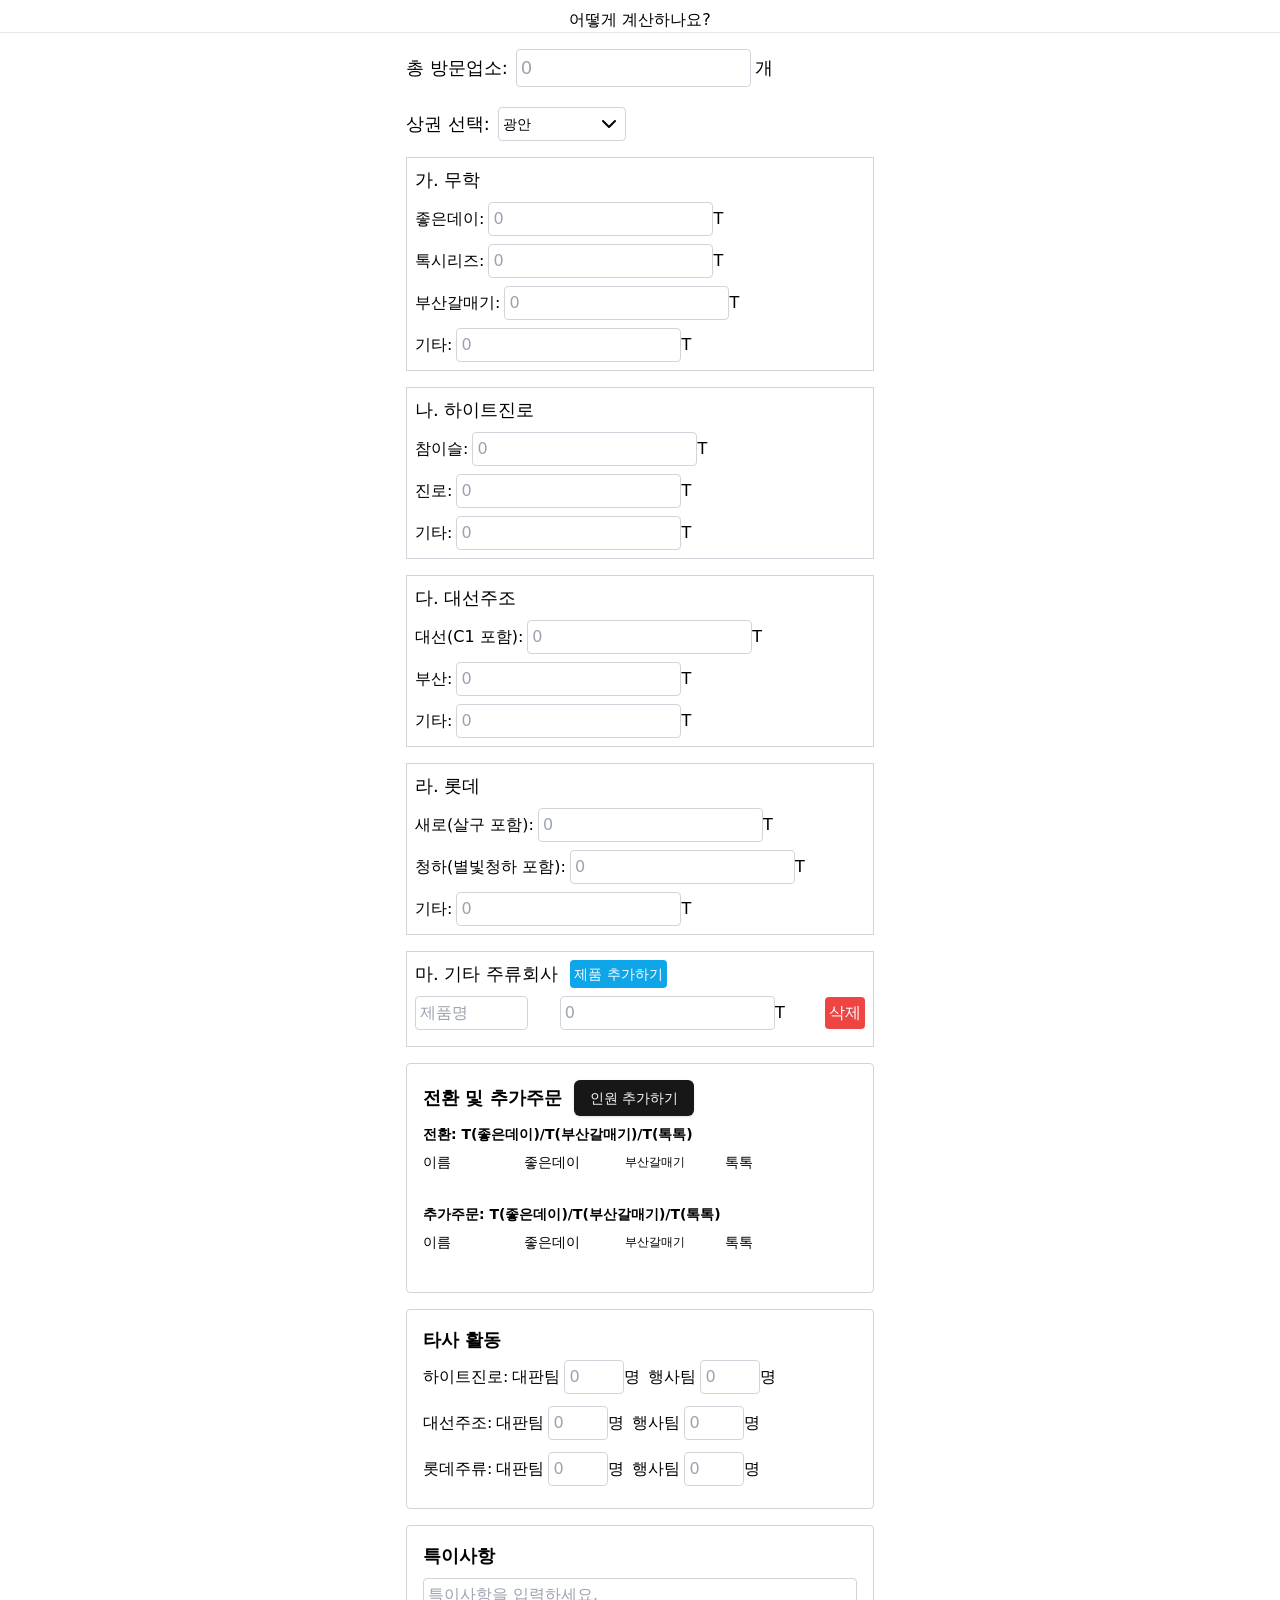
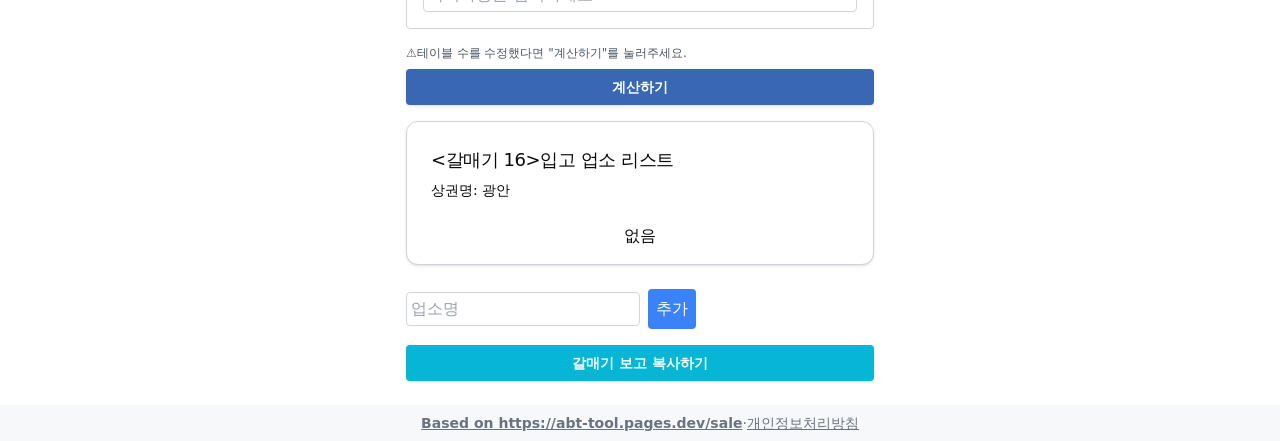
==== commit 005b4bc8: "개인정보처리방침 추가 및 계산 방법 안내글 수정" ====
--- a/index.html
+++ b/index.html
@@ -20,7 +20,7 @@
 
 <body class="__variable_fde3a9 antialiased">
     <header class="flex items-center justify-center border-b-[1px]"><button type="button" aria-haspopup="dialog"
-            aria-expanded="false" aria-controls="radix-:Rpufkq:" data-state="closed" class="pt-2">🤔어떻게 계산하나요?</button>
+            aria-expanded="false" aria-controls="radix-:Rpufkq:" data-state="closed" class="pt-2">어떻게 계산하나요?</button>
     </header>
     <main class="app-container">
         <div class="p-4 max-w-[500px]">
@@ -123,8 +123,12 @@
             </section>
         </div>
     </main>
-    <footer class="text-center text-sm text-gray-500 py-2 bg-[#F6F8FA]"><a href="https://abt-tool.pages.dev/sale" class="underline font-bold" target="_blank" rel="noopener">Based on https://abt-tool.pages.dev/sale</a></footer>
+    <footer class="text-center text-sm text-gray-500 py-2 bg-[#F6F8FA]"><a href="https://abt-tool.pages.dev/sale" class="underline font-bold" target="_blank" rel="noopener">Based on https://abt-tool.pages.dev/sale</a><span class="mx-2">·</span><a href="/privacy.html" class="underline">개인정보처리방침</a></footer>
+
     <script src="_next/static/chunks/webpack-6e3c62feb69afa3a.js" async=""></script>
+    <script>(self.__next_f = self.__next_f || []).push([0]); self.__next_f.push([2, null])</script>
+    <script>self.__next_f.push([1, "1:HL[\"/_next/static/media/ff840cfebfb63b0c-s.p.woff2\",\"font\",{\"crossOrigin\":\"\",\"type\":\"font/woff2\"}]\n2:HL[\"/_next/static/css/75a75820e877299b.css\",\"style\"]\n3:HL[\"/_next/static/css/6a5c3ba657a1015a.css\",\"style\"]\n4:I[5751,[],\"default\"]\n6:I[837,[\"127\",\"static/chunks/127-a7d9f3a16a4af8b4.js\",\"744\",\"static/chunks/app/sale/page-6048f399b94fa936.js\"],\"Dialog\"]\n7:I[837,[\"127\",\"static/chunks/127-a7d9f3a16a4af8b4.js\",\"744\",\"static/chunks/app/sale/page-6048f399b94fa936.js\"],\"DialogTrigger\"]\n8:I[837,[\"127\",\"static/chunks/127-a7d9f3a16a4af8b4.js\",\"744\",\"static/chunks/app/sale/page-6048f399b94fa936.js\"],\"DialogContent\"]\n9:I[8032,[\"127\",\"static/chunks/127-a7d9f3a16a4af8b4.js\",\"744\",\"static/chunks/app/sale/page-6048f399b94fa936.js\"],\"default\"]\na:I[231,[\"127\",\"static/chunks/127-a7d9f3a16a4af8b4.js\",\"744\",\"static/chunks/app/sale/page-6048f399b94fa936.js\"],\"default\"]\nb:I[9275,[],\"default\"]\nc:I[1343,[],\"default\"]\ne:I[6130,[],\"default\"]\nf:[]\n0:[\"$\",\"$L4\",null,{\"buildId\":\"u36TgqeRxRfS1LCBrv5eM\",\"assetPrefix\":\"\",\"urlParts\":[\"\",\"sale\"],\"initialTree\":[\"\",{\"children\":[\"sale\",{\"children\":[\"__PAGE__\",{}]}]},\"$undefined\",\"$undefined\",true],\"initialSeedData\":[\"\",{\"children\":[\"sale\",{\"children\":[\"__PAGE__\",{},[[\"$L5\",[[\"$\",\"header\",null,{\"className\":\"flex items-center justify-center border-b-[1px]\",\"children\":[\"$\",\"$L6\",null,{\"children\":[[\"$\",\"$L7\",null,{\"className\":\"pt-2\",\"children\":\"어떻게 계산하나요?\"}],[\"$\",\"$L8\",null,{\"children\":[\"$\",\"div\",null,{\"className\":\"flex flex-col gap-2\",\"children\":[[\"$\",\"section\",null,{\"children\":[[\"$\",\"h1\",null,{\"className\":\"text-lg font-bold\",\"children\":\"1. 주류별로 테이블 개수를 모두 더해요.\"}],[\"$\",\"p\",null,{\"children\":\"예를 들어, 모든 업소에서 좋은데이 테이블 개수를 더하는 거예요. 이때 전환/추가 개수는 더하지 않아요!\"}]]}],[\"$\",\"section\",null,{\"children\":[[\"$\",\"h1\",null,{\"className\":\"text-lg font-bold\",\"children\":\"2. 전체 테이블 개수를 구해요. ➕\"}],[\"$\",\"p\",null,{\"children\":\"1번에서 구한 각 주류별 테이블 합계를 모두 더하면 돼요. 좋은데이, 부산갈매기 등 모든 테이블 합계를 한꺼번에 더하는 거죠.\"}]]}],[\"$\",\"section\",null,{\"children\":[[\"$\",\"h1\",null,{\"className\":\"text-lg font-bold\",\"children\":\"3. 주류별 점유율을 계산해요.\"}],[\"$\",\"p\",null,{\"children\":\"1번에서 구한 주류별 테이블 합계를 2번에서 구한 전체 테이블 합계로 나눈 다음 100을 곱해요. 그러면 주류별 백분율이 나와요.\"}]]}],[\"$\",\"section\",null,{\"children\":[[\"$\",\"h1\",null,{\"className\":\"text-lg font-bold\",\"children\":\"4. 소수점 둘째 자리에서 반올림하고, 총합이 100%가 되게 맞춰요.\"}],[\"$\",\"p\",null,{\"children\":\"백분율은 소수점 첫째 자리까지만 보여줘야 하니까 둘째 자리에서 반올림해요. 그런데 반올림하다 보면 총합이 99%나 101%가 될 때가 있어서 값을 수정해야 했어요. 이제는 버튼 한 번 누르면 자동으로 100%로 맞춰줘요!\"}]]}]]}]}]]}]}],[\"$\",\"main\",null,{\"className\":\"app-container\",\"children\":[\"$\",\"$L9\",null,{}]}],[\"$\",\"footer\",null,{\"className\":\"text-center text-sm text-gray-500 py-2 bg-[#F6F8FA]\",\"children\":[[\"$\",\"$La\",null,{\"href\":\"https://abt-tool.pages.dev/sale\",\"className\":\"underline font-bold\",\"children\":\"Based on https://abt-tool.pages.dev/sale\"}],[\"$\",\"span\",null,{\"className\":\"mx-2\",\"children\":\"·\"}],[\"$\",\"a\",null,{\"href\":\"/privacy.html\",\"className\":\"underline\",\"children\":\"개인정보처리방침\"}]]}]],[[\"$\",\"link\",\"0\",{\"rel\":\"stylesheet\",\"href\":\"/_next/static/css/6a5c3ba657a1015a.css\",\"precedence\":\"next\",\"crossOrigin\":\"$undefined\"}]]],null],null]},[[null,[\"$\",\"$Lb\",null,{\"parallelRouterKey\":\"children\",\"segmentPath\":[\"children\",\"sale\",\"children\"],\"error\":\"$undefined\",\"errorStyles\":\"$undefined\",\"errorScripts\":\"$undefined\",\"template\":[\"$\",\"$Lc\",null,{}],\"templateStyles\":\"$undefined\",\"templateScripts\":\"$undefined\",\"notFound\":\"$undefined\",\"notFoundStyles\":\"$undefined\"}]],null],null]},[[[[\"$\",\"link\",\"0\",{\"rel\":\"stylesheet\",\"href\":\"/_next/static/css/75a75820e877299b.css\",\"precedence\":\"next\",\"crossOrigin\":\"$undefined\"}]],[\"$\",\"html\",null,{\"lang\":\"en\",\"children\":[[\"$\",\"head\",null,{}],[\"$\",\"body\",null,{\"className\":\"__"])</script>
+    <script>self.__next_f.push([1, "variable_fde3a9 antialiased\",\"children\":[\"$\",\"$Lb\",null,{\"parallelRouterKey\":\"children\",\"segmentPath\":[\"children\"],\"error\":\"$undefined\",\"errorStyles\":\"$undefined\",\"errorScripts\":\"$undefined\",\"template\":[\"$\",\"$Lc\",null,{}],\"templateStyles\":\"$undefined\",\"templateScripts\":\"$undefined\",\"notFound\":[[\"$\",\"title\",null,{\"children\":\"404: This page could not be found.\"}],[\"$\",\"div\",null,{\"style\":{\"fontFamily\":\"system-ui,\\\"Segoe UI\\\",Roboto,Helvetica,Arial,sans-serif,\\\"Apple Color Emoji\\\",\\\"Segoe UI Emoji\\\"\",\"height\":\"100vh\",\"textAlign\":\"center\",\"display\":\"flex\",\"flexDirection\":\"column\",\"alignItems\":\"center\",\"justifyContent\":\"center\"},\"children\":[\"$\",\"div\",null,{\"children\":[[\"$\",\"style\",null,{\"dangerouslySetInnerHTML\":{\"__html\":\"body{color:#000;background:#fff;margin:0}.next-error-h1{border-right:1px solid rgba(0,0,0,.3)}@media (prefers-color-scheme:dark){body{color:#fff;background:#000}.next-error-h1{border-right:1px solid rgba(255,255,255,.3)}}\"}}],[\"$\",\"h1\",null,{\"className\":\"next-error-h1\",\"style\":{\"display\":\"inline-block\",\"margin\":\"0 20px 0 0\",\"padding\":\"0 23px 0 0\",\"fontSize\":24,\"fontWeight\":500,\"verticalAlign\":\"top\",\"lineHeight\":\"49px\"},\"children\":\"404\"}],[\"$\",\"div\",null,{\"style\":{\"display\":\"inline-block\"},\"children\":[\"$\",\"h2\",null,{\"style\":{\"fontSize\":14,\"fontWeight\":400,\"lineHeight\":\"49px\",\"margin\":0},\"children\":\"This page could not be found.\"}]}]]}]}]],\"notFoundStyles\":[]}]}]]}]],null],null],\"couldBeIntercepted\":false,\"initialHead\":[null,\"$Ld\"],\"globalErrorComponent\":\"$e\",\"missingSlots\":\"$Wf\"}]\nd:[[\"$\",\"meta\",\"0\",{\"name\":\"viewport\",\"content\":\"width=device-width, initial-scale=1, maximum-scale=1, user-scalable=no\"}],[\"$\",\"meta\",\"1\",{\"charSet\":\"utf-8\"}],[\"$\",\"title\",\"2\",{\"children\":\"ABT TOOL\"}],[\"$\",\"meta\",\"3\",{\"name\":\"description\",\"content\":\"판촉 ABT 근무자의 칼퇴근을 위해!\"}],[\"$\",\"link\",\"4\",{\"rel\":\"icon\",\"href\":\"/favicon.ico\",\"type\":\"image/x-icon\",\"sizes\":\"16x16\"}],[\"$\",\"meta\",\"5\",{\"name\":\"next-size-adjust\"}]]\n5:null\n"])</script>
 </body>
 
 </html>
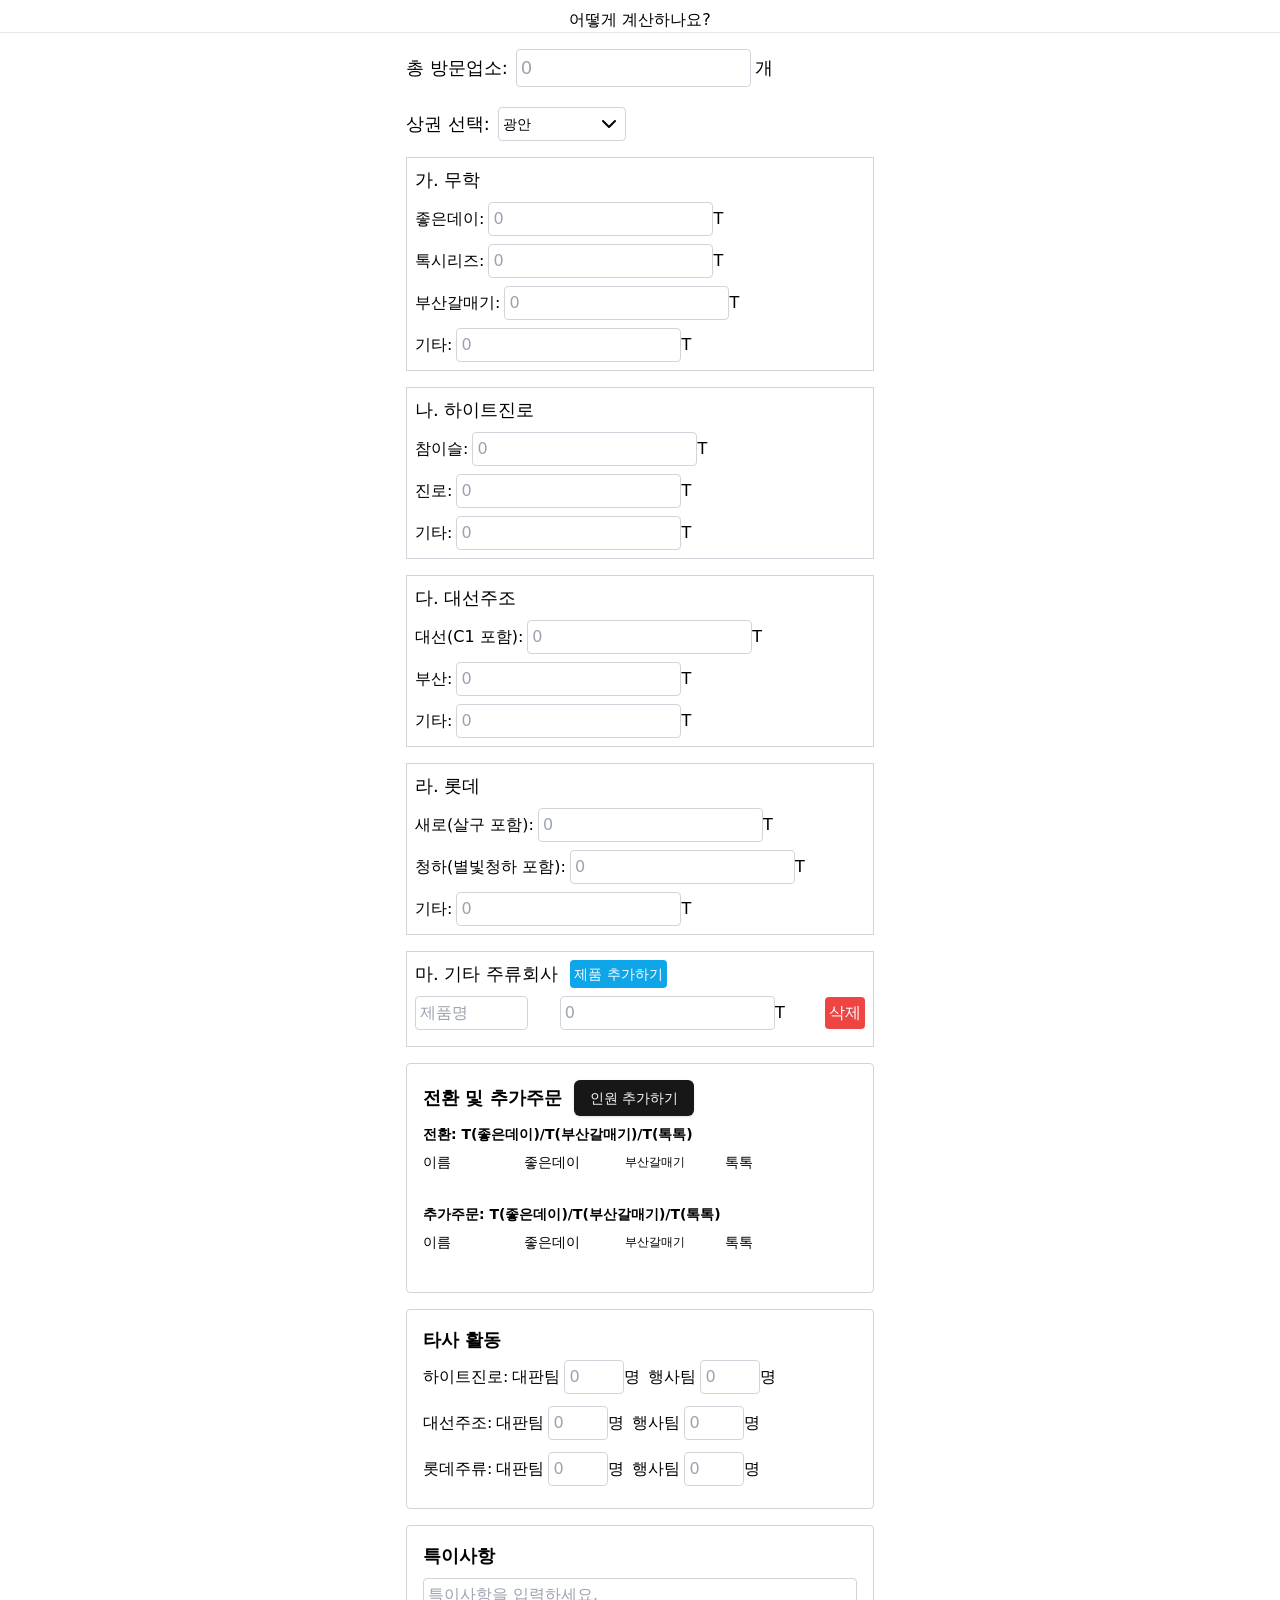
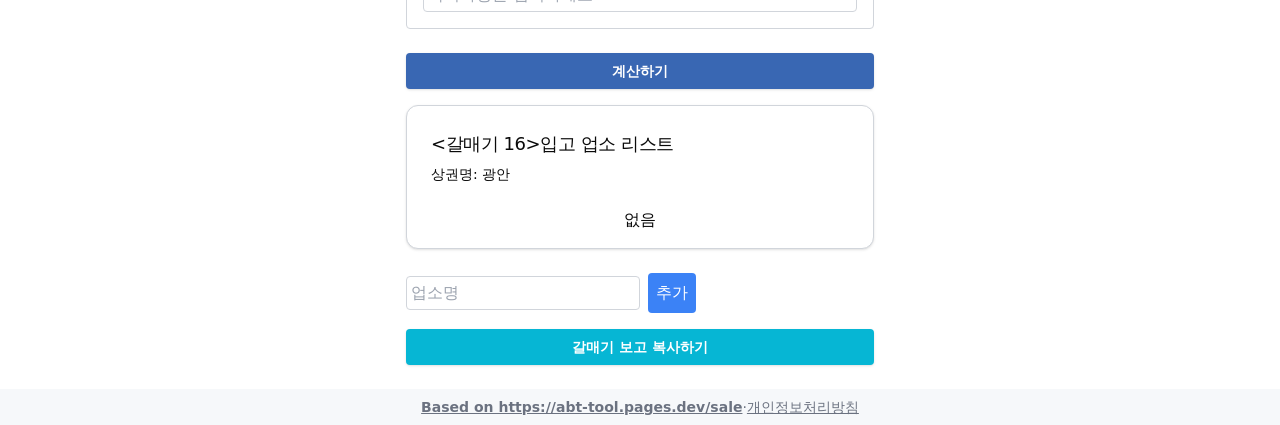
==== commit 1379d068: "상권 직접 입력 기능 추가" ====
--- a/index.html
+++ b/index.html
@@ -99,7 +99,7 @@
                         </div>
                     </section>
                 </div>
-                <p class="text-xs text-gray-600">⚠️테이블 수를 수정했다면 &quot;계산하기&quot;를 눌러주세요.</p><button
+                <button
                     class="inline-flex items-center justify-center gap-2 whitespace-nowrap text-sm transition-colors focus-visible:outline-none focus-visible:ring-1 focus-visible:ring-neutral-950 disabled:pointer-events-none disabled:opacity-50 [&amp;_svg]:pointer-events-none [&amp;_svg]:size-4 [&amp;_svg]:shrink-0 dark:focus-visible:ring-neutral-300 shadow dark:bg-neutral-50 dark:text-neutral-900 dark:hover:bg-neutral-50/90 h-9 my-2 bg-[#3967b3] hover:bg-[#3871cc] text-white font-semibold rounded p-2 w-full"
                     type="submit">계산하기</button>
             </form>
@@ -127,7 +127,7 @@
 
     <script src="_next/static/chunks/webpack-6e3c62feb69afa3a.js" async=""></script>
     <script>(self.__next_f = self.__next_f || []).push([0]); self.__next_f.push([2, null])</script>
-    <script>self.__next_f.push([1, "1:HL[\"/_next/static/media/ff840cfebfb63b0c-s.p.woff2\",\"font\",{\"crossOrigin\":\"\",\"type\":\"font/woff2\"}]\n2:HL[\"/_next/static/css/75a75820e877299b.css\",\"style\"]\n3:HL[\"/_next/static/css/6a5c3ba657a1015a.css\",\"style\"]\n4:I[5751,[],\"default\"]\n6:I[837,[\"127\",\"static/chunks/127-a7d9f3a16a4af8b4.js\",\"744\",\"static/chunks/app/sale/page-6048f399b94fa936.js\"],\"Dialog\"]\n7:I[837,[\"127\",\"static/chunks/127-a7d9f3a16a4af8b4.js\",\"744\",\"static/chunks/app/sale/page-6048f399b94fa936.js\"],\"DialogTrigger\"]\n8:I[837,[\"127\",\"static/chunks/127-a7d9f3a16a4af8b4.js\",\"744\",\"static/chunks/app/sale/page-6048f399b94fa936.js\"],\"DialogContent\"]\n9:I[8032,[\"127\",\"static/chunks/127-a7d9f3a16a4af8b4.js\",\"744\",\"static/chunks/app/sale/page-6048f399b94fa936.js\"],\"default\"]\na:I[231,[\"127\",\"static/chunks/127-a7d9f3a16a4af8b4.js\",\"744\",\"static/chunks/app/sale/page-6048f399b94fa936.js\"],\"default\"]\nb:I[9275,[],\"default\"]\nc:I[1343,[],\"default\"]\ne:I[6130,[],\"default\"]\nf:[]\n0:[\"$\",\"$L4\",null,{\"buildId\":\"u36TgqeRxRfS1LCBrv5eM\",\"assetPrefix\":\"\",\"urlParts\":[\"\",\"sale\"],\"initialTree\":[\"\",{\"children\":[\"sale\",{\"children\":[\"__PAGE__\",{}]}]},\"$undefined\",\"$undefined\",true],\"initialSeedData\":[\"\",{\"children\":[\"sale\",{\"children\":[\"__PAGE__\",{},[[\"$L5\",[[\"$\",\"header\",null,{\"className\":\"flex items-center justify-center border-b-[1px]\",\"children\":[\"$\",\"$L6\",null,{\"children\":[[\"$\",\"$L7\",null,{\"className\":\"pt-2\",\"children\":\"어떻게 계산하나요?\"}],[\"$\",\"$L8\",null,{\"children\":[\"$\",\"div\",null,{\"className\":\"flex flex-col gap-2\",\"children\":[[\"$\",\"section\",null,{\"children\":[[\"$\",\"h1\",null,{\"className\":\"text-lg font-bold\",\"children\":\"1. 주류별로 테이블 개수를 모두 더해요.\"}],[\"$\",\"p\",null,{\"children\":\"예를 들어, 모든 업소에서 좋은데이 테이블 개수를 더하는 거예요. 이때 전환/추가 개수는 더하지 않아요!\"}]]}],[\"$\",\"section\",null,{\"children\":[[\"$\",\"h1\",null,{\"className\":\"text-lg font-bold\",\"children\":\"2. 전체 테이블 개수를 구해요. ➕\"}],[\"$\",\"p\",null,{\"children\":\"1번에서 구한 각 주류별 테이블 합계를 모두 더하면 돼요. 좋은데이, 부산갈매기 등 모든 테이블 합계를 한꺼번에 더하는 거죠.\"}]]}],[\"$\",\"section\",null,{\"children\":[[\"$\",\"h1\",null,{\"className\":\"text-lg font-bold\",\"children\":\"3. 주류별 점유율을 계산해요.\"}],[\"$\",\"p\",null,{\"children\":\"1번에서 구한 주류별 테이블 합계를 2번에서 구한 전체 테이블 합계로 나눈 다음 100을 곱해요. 그러면 주류별 백분율이 나와요.\"}]]}],[\"$\",\"section\",null,{\"children\":[[\"$\",\"h1\",null,{\"className\":\"text-lg font-bold\",\"children\":\"4. 소수점 둘째 자리에서 반올림하고, 총합이 100%가 되게 맞춰요.\"}],[\"$\",\"p\",null,{\"children\":\"백분율은 소수점 첫째 자리까지만 보여줘야 하니까 둘째 자리에서 반올림해요. 그런데 반올림하다 보면 총합이 99%나 101%가 될 때가 있어서 값을 수정해야 했어요. 이제는 버튼 한 번 누르면 자동으로 100%로 맞춰줘요!\"}]]}]]}]}]]}]}],[\"$\",\"main\",null,{\"className\":\"app-container\",\"children\":[\"$\",\"$L9\",null,{}]}],[\"$\",\"footer\",null,{\"className\":\"text-center text-sm text-gray-500 py-2 bg-[#F6F8FA]\",\"children\":[[\"$\",\"$La\",null,{\"href\":\"https://abt-tool.pages.dev/sale\",\"className\":\"underline font-bold\",\"children\":\"Based on https://abt-tool.pages.dev/sale\"}],[\"$\",\"span\",null,{\"className\":\"mx-2\",\"children\":\"·\"}],[\"$\",\"a\",null,{\"href\":\"/privacy.html\",\"className\":\"underline\",\"children\":\"개인정보처리방침\"}]]}]],[[\"$\",\"link\",\"0\",{\"rel\":\"stylesheet\",\"href\":\"/_next/static/css/6a5c3ba657a1015a.css\",\"precedence\":\"next\",\"crossOrigin\":\"$undefined\"}]]],null],null]},[[null,[\"$\",\"$Lb\",null,{\"parallelRouterKey\":\"children\",\"segmentPath\":[\"children\",\"sale\",\"children\"],\"error\":\"$undefined\",\"errorStyles\":\"$undefined\",\"errorScripts\":\"$undefined\",\"template\":[\"$\",\"$Lc\",null,{}],\"templateStyles\":\"$undefined\",\"templateScripts\":\"$undefined\",\"notFound\":\"$undefined\",\"notFoundStyles\":\"$undefined\"}]],null],null]},[[[[\"$\",\"link\",\"0\",{\"rel\":\"stylesheet\",\"href\":\"/_next/static/css/75a75820e877299b.css\",\"precedence\":\"next\",\"crossOrigin\":\"$undefined\"}]],[\"$\",\"html\",null,{\"lang\":\"en\",\"children\":[[\"$\",\"head\",null,{}],[\"$\",\"body\",null,{\"className\":\"__"])</script>
+    <script>self.__next_f.push([1, "1:HL[\"/_next/static/media/ff840cfebfb63b0c-s.p.woff2\",\"font\",{\"crossOrigin\":\"\",\"type\":\"font/woff2\"}]\n2:HL[\"/_next/static/css/75a75820e877299b.css\",\"style\"]\n3:HL[\"/_next/static/css/6a5c3ba657a1015a.css\",\"style\"]\n4:I[5751,[],\"default\"]\n6:I[837,[\"127\",\"static/chunks/127-a7d9f3a16a4af8b4.js\",\"744\",\"static/chunks/app/sale/page-6048f399b94fa936.js\"],\"Dialog\"]\n7:I[837,[\"127\",\"static/chunks/127-a7d9f3a16a4af8b4.js\",\"744\",\"static/chunks/app/sale/page-6048f399b94fa936.js\"],\"DialogTrigger\"]\n8:I[837,[\"127\",\"static/chunks/127-a7d9f3a16a4af8b4.js\",\"744\",\"static/chunks/app/sale/page-6048f399b94fa936.js\"],\"DialogContent\"]\n9:I[8032,[\"127\",\"static/chunks/127-a7d9f3a16a4af8b4.js\",\"744\",\"static/chunks/app/sale/page-6048f399b94fa936.js\"],\"default\"]\na:I[231,[\"127\",\"static/chunks/127-a7d9f3a16a4af8b4.js\",\"744\",\"static/chunks/app/sale/page-6048f399b94fa936.js\"],\"default\"]\nb:I[9275,[],\"default\"]\nc:I[1343,[],\"default\"]\ne:I[6130,[],\"default\"]\nf:[]\n0:[\"$\",\"$L4\",null,{\"buildId\":\"u36TgqeRxRfS1LCBrv5eM\",\"assetPrefix\":\"\",\"urlParts\":[\"\",\"sale\"],\"initialTree\":[\"\",{\"children\":[\"sale\",{\"children\":[\"__PAGE__\",{}]}]},\"$undefined\",\"$undefined\",true],\"initialSeedData\":[\"\",{\"children\":[\"sale\",{\"children\":[\"__PAGE__\",{},[[\"$L5\",[[\"$\",\"header\",null,{\"className\":\"flex items-center justify-center border-b-[1px]\",\"children\":[\"$\",\"$L6\",null,{\"children\":[[\"$\",\"$L7\",null,{\"className\":\"pt-2\",\"children\":\"어떻게 계산하나요?\"}],[\"$\",\"$L8\",null,{\"children\":[\"$\",\"div\",null,{\"className\":\"flex flex-col gap-2\",\"children\":[[\"$\",\"section\",null,{\"children\":[[\"$\",\"h1\",null,{\"className\":\"text-lg font-bold\",\"children\":\"1. 주류별로 테이블 개수를 모두 더해요.\"}],[\"$\",\"p\",null,{\"children\":\"예를 들어, 모든 업소에서 좋은데이 테이블 개수를 더하는 거예요. 이때 전환/추가 개수는 더하지 않아요!\"}]]}],[\"$\",\"section\",null,{\"children\":[[\"$\",\"h1\",null,{\"className\":\"text-lg font-bold\",\"children\":\"2. 전체 테이블 개수를 구해요.\"}],[\"$\",\"p\",null,{\"children\":\"1번에서 구한 각 주류별 테이블 합계를 모두 더하면 돼요. 좋은데이, 부산갈매기 등 모든 테이블 합계를 한꺼번에 더하는 거죠.\"}]]}],[\"$\",\"section\",null,{\"children\":[[\"$\",\"h1\",null,{\"className\":\"text-lg font-bold\",\"children\":\"3. 주류별 점유율을 계산해요.\"}],[\"$\",\"p\",null,{\"children\":\"1번에서 구한 주류별 테이블 합계를 2번에서 구한 전체 테이블 합계로 나눈 다음 100을 곱해요. 그러면 주류별 백분율이 나와요.\"}]]}],[\"$\",\"section\",null,{\"children\":[[\"$\",\"h1\",null,{\"className\":\"text-lg font-bold\",\"children\":\"4. 소수점 둘째 자리에서 반올림하고, 총합이 100%가 되게 맞춰요.\"}],[\"$\",\"p\",null,{\"children\":\"백분율은 소수점 첫째 자리까지만 보여줘야 하니까 둘째 자리에서 반올림해요. 그런데 반올림하다 보면 총합이 99%나 101%가 될 때가 있어서 값을 수정해야 했어요. 이제는 버튼 한 번 누르면 자동으로 100%로 맞춰줘요!\"}]]}]]}]}]]}]}],[\"$\",\"main\",null,{\"className\":\"app-container\",\"children\":[\"$\",\"$L9\",null,{}]}],[\"$\",\"footer\",null,{\"className\":\"text-center text-sm text-gray-500 py-2 bg-[#F6F8FA]\",\"children\":[[\"$\",\"$La\",null,{\"href\":\"https://abt-tool.pages.dev/sale\",\"className\":\"underline font-bold\",\"children\":\"Based on https://abt-tool.pages.dev/sale\"}],[\"$\",\"span\",null,{\"className\":\"mx-2\",\"children\":\"·\"}],[\"$\",\"a\",null,{\"href\":\"/privacy.html\",\"className\":\"underline\",\"children\":\"개인정보처리방침\"}]]}]],[[\"$\",\"link\",\"0\",{\"rel\":\"stylesheet\",\"href\":\"/_next/static/css/6a5c3ba657a1015a.css\",\"precedence\":\"next\",\"crossOrigin\":\"$undefined\"}]]],null],null]},[[null,[\"$\",\"$Lb\",null,{\"parallelRouterKey\":\"children\",\"segmentPath\":[\"children\",\"sale\",\"children\"],\"error\":\"$undefined\",\"errorStyles\":\"$undefined\",\"errorScripts\":\"$undefined\",\"template\":[\"$\",\"$Lc\",null,{}],\"templateStyles\":\"$undefined\",\"templateScripts\":\"$undefined\",\"notFound\":\"$undefined\",\"notFoundStyles\":\"$undefined\"}]],null],null]},[[[[\"$\",\"link\",\"0\",{\"rel\":\"stylesheet\",\"href\":\"/_next/static/css/75a75820e877299b.css\",\"precedence\":\"next\",\"crossOrigin\":\"$undefined\"}]],[\"$\",\"html\",null,{\"lang\":\"en\",\"children\":[[\"$\",\"head\",null,{}],[\"$\",\"body\",null,{\"className\":\"__"])</script>
     <script>self.__next_f.push([1, "variable_fde3a9 antialiased\",\"children\":[\"$\",\"$Lb\",null,{\"parallelRouterKey\":\"children\",\"segmentPath\":[\"children\"],\"error\":\"$undefined\",\"errorStyles\":\"$undefined\",\"errorScripts\":\"$undefined\",\"template\":[\"$\",\"$Lc\",null,{}],\"templateStyles\":\"$undefined\",\"templateScripts\":\"$undefined\",\"notFound\":[[\"$\",\"title\",null,{\"children\":\"404: This page could not be found.\"}],[\"$\",\"div\",null,{\"style\":{\"fontFamily\":\"system-ui,\\\"Segoe UI\\\",Roboto,Helvetica,Arial,sans-serif,\\\"Apple Color Emoji\\\",\\\"Segoe UI Emoji\\\"\",\"height\":\"100vh\",\"textAlign\":\"center\",\"display\":\"flex\",\"flexDirection\":\"column\",\"alignItems\":\"center\",\"justifyContent\":\"center\"},\"children\":[\"$\",\"div\",null,{\"children\":[[\"$\",\"style\",null,{\"dangerouslySetInnerHTML\":{\"__html\":\"body{color:#000;background:#fff;margin:0}.next-error-h1{border-right:1px solid rgba(0,0,0,.3)}@media (prefers-color-scheme:dark){body{color:#fff;background:#000}.next-error-h1{border-right:1px solid rgba(255,255,255,.3)}}\"}}],[\"$\",\"h1\",null,{\"className\":\"next-error-h1\",\"style\":{\"display\":\"inline-block\",\"margin\":\"0 20px 0 0\",\"padding\":\"0 23px 0 0\",\"fontSize\":24,\"fontWeight\":500,\"verticalAlign\":\"top\",\"lineHeight\":\"49px\"},\"children\":\"404\"}],[\"$\",\"div\",null,{\"style\":{\"display\":\"inline-block\"},\"children\":[\"$\",\"h2\",null,{\"style\":{\"fontSize\":14,\"fontWeight\":400,\"lineHeight\":\"49px\",\"margin\":0},\"children\":\"This page could not be found.\"}]}]]}]}]],\"notFoundStyles\":[]}]}]]}]],null],null],\"couldBeIntercepted\":false,\"initialHead\":[null,\"$Ld\"],\"globalErrorComponent\":\"$e\",\"missingSlots\":\"$Wf\"}]\nd:[[\"$\",\"meta\",\"0\",{\"name\":\"viewport\",\"content\":\"width=device-width, initial-scale=1, maximum-scale=1, user-scalable=no\"}],[\"$\",\"meta\",\"1\",{\"charSet\":\"utf-8\"}],[\"$\",\"title\",\"2\",{\"children\":\"ABT TOOL\"}],[\"$\",\"meta\",\"3\",{\"name\":\"description\",\"content\":\"판촉 ABT 근무자의 칼퇴근을 위해!\"}],[\"$\",\"link\",\"4\",{\"rel\":\"icon\",\"href\":\"/favicon.ico\",\"type\":\"image/x-icon\",\"sizes\":\"16x16\"}],[\"$\",\"meta\",\"5\",{\"name\":\"next-size-adjust\"}]]\n5:null\n"])</script>
 </body>
 
